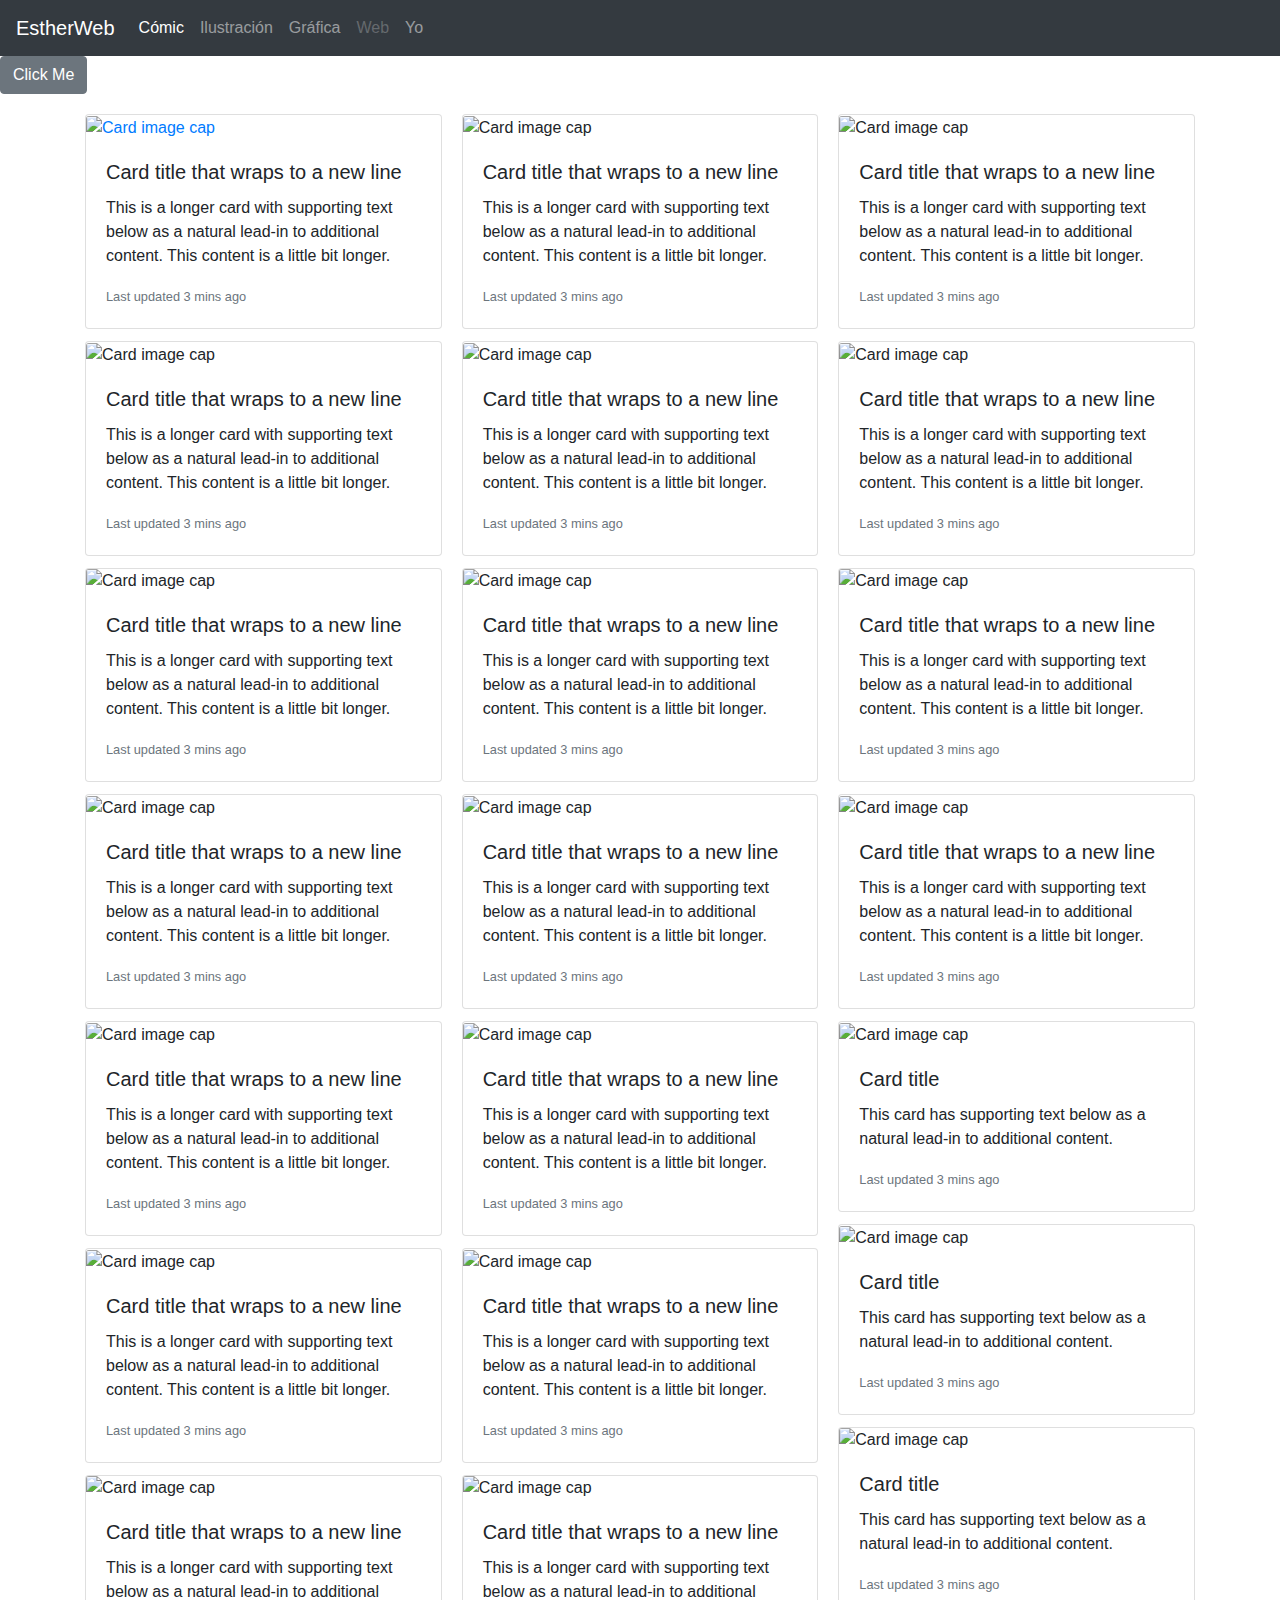
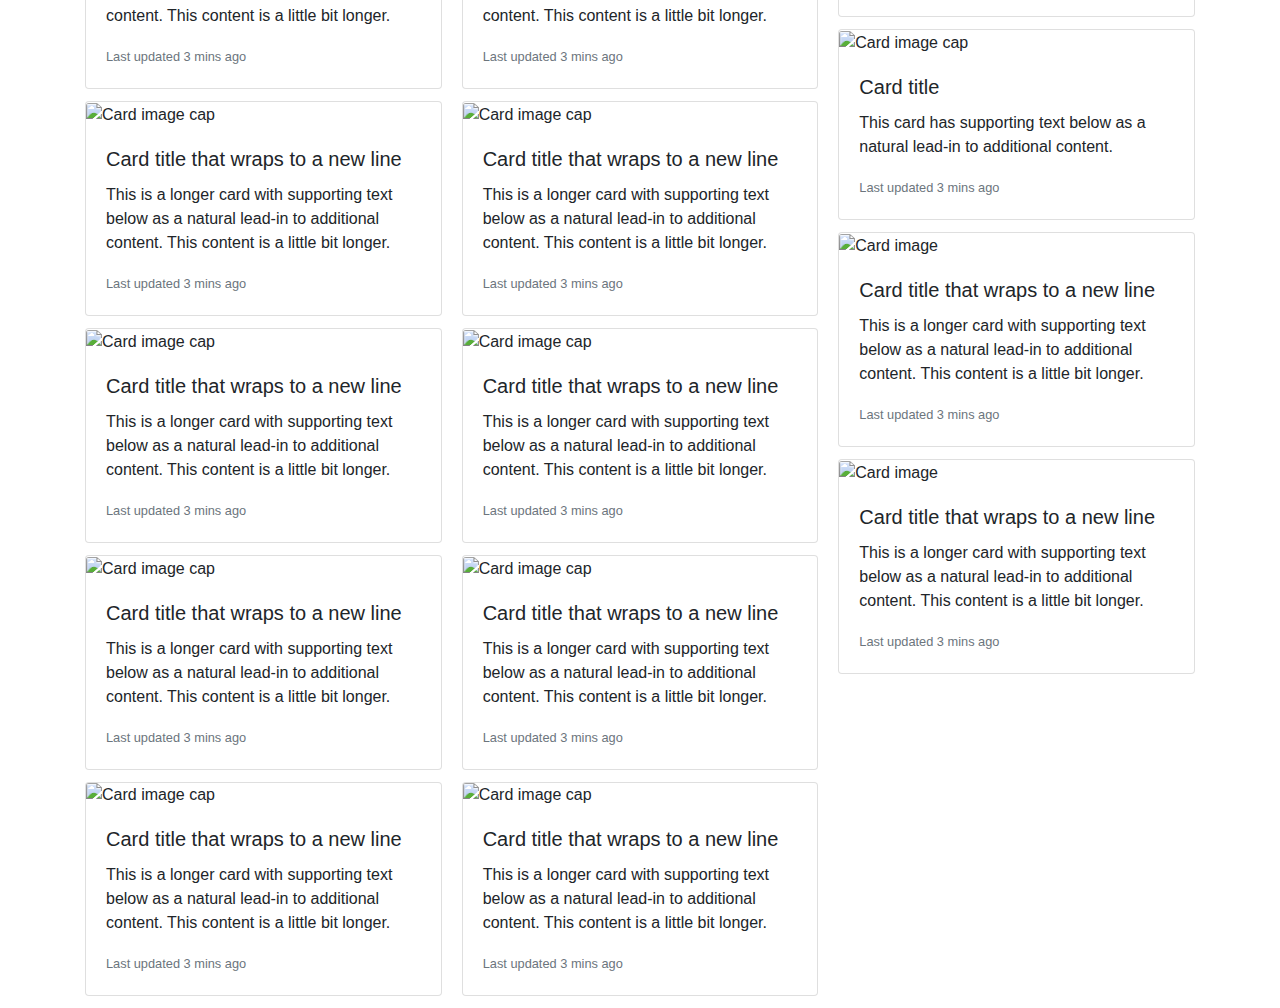
==== index.html @ e35c6060 "solved imgShow() problem" ====
<!doctype html>
<html lang="en">

<head>
    <!-- Required meta tags -->
    <meta charset="utf-8">
    <meta name="viewport" content="width=device-width, initial-scale=1, shrink-to-fit=no">

    <!-- Bootstrap CSS -->
    <link rel="stylesheet" href="https://maxcdn.bootstrapcdn.com/bootstrap/4.0.0/css/bootstrap.min.css"
        integrity="sha384-Gn5384xqQ1aoWXA+058RXPxPg6fy4IWvTNh0E263XmFcJlSAwiGgFAW/dAiS6JXm" crossorigin="anonymous">

    <!-- styles -->
    <link rel="stylesheet" href="css/style.css" media="all">

    <title>Esther Lecina</title>
</head>

<body>
    <div class="back">
        <!-- STARTS Navbar -->
        <nav class="navbar navbar-expand-lg navbar-dark bg-dark">
            <a class="navbar-brand" href="#">EstherWeb</a>
            <button class="navbar-toggler" type="button" data-toggle="collapse" data-target="#navbarNav"
                aria-controls="navbarNav" aria-expanded="false" aria-label="Toggle navigation">
                <span class="navbar-toggler-icon"></span>
            </button>
            <div class="collapse navbar-collapse" id="navbarNav">
                <ul class="navbar-nav">
                    <li class="nav-item active">
                        <a class="nav-link" href="#">Cómic<span class="sr-only">(current)</span></a>
                    </li>
                    <li class="nav-item">
                        <a class="nav-link" href="#">Ilustración</a>
                    </li>
                    <li class="nav-item">
                        <a class="nav-link" href="#">Gráfica</a>
                    </li>
                    <li class="nav-item">
                        <a class="nav-link disabled" href="#">Web</a>
                    </li>
                    <li class="nav-item">
                        <a class="nav-link" href="#">Yo</a>
                    </li>
                </ul>
            </div>
        </nav>
        <!-- ENDS Navbar-->

        <button class="btn btn-secondary" onclick="showImg()">Click Me</button>

        <div class="container supertop">
            <!-- STARTS Cards -->
            <div class="card-columns">
                <div class="card">
                    <a href="#" onclick="showImg()">
                        <img class="card-img-top" src="img/ilustracion/xfrd_Luna_07_08.jpg" alt="Card image cap">
                    </a>
                    <div class="card-body">
                        <h5 class="card-title">Card title that wraps to a new line</h5>
                        <p class="card-text">This is a longer card with supporting text below as a natural lead-in to
                            additional
                            content. This content is a little bit longer.</p>
                        <p class="card-text"><small class="text-muted">Last updated 3 mins ago</small></p>
                    </div>
                </div>
                <div class="card">
                    <img class="card-img-top" src="img/ilustracion/xfrd_Luna_07_07.jpg" alt="Card image cap">
                    <div class="card-body">
                        <h5 class="card-title">Card title that wraps to a new line</h5>
                        <p class="card-text">This is a longer card with supporting text below as a natural lead-in to
                            additional
                            content. This content is a little bit longer.</p>

                        <p class="card-text"><small class="text-muted">Last updated 3 mins ago</small></p>
                    </div>
                </div>
                <div class="card">
                    <img class="card-img-top" src="img/ilustracion/xfrd_Luna_07_02.jpg" alt="Card image cap">
                    <div class="card-body">
                        <h5 class="card-title">Card title that wraps to a new line</h5>
                        <p class="card-text">This is a longer card with supporting text below as a natural lead-in to
                            additional
                            content. This content is a little bit longer.</p>

                        <p class="card-text"><small class="text-muted">Last updated 3 mins ago</small></p>
                    </div>
                </div>
                <div class="card">
                    <img class="card-img-top" src="img/ilustracion/xfrd_Luna_06_07.jpg" alt="Card image cap">
                    <div class="card-body">
                        <h5 class="card-title">Card title that wraps to a new line</h5>
                        <p class="card-text">This is a longer card with supporting text below as a natural lead-in to
                            additional
                            content. This content is a little bit longer.</p>

                        <p class="card-text"><small class="text-muted">Last updated 3 mins ago</small></p>
                    </div>
                </div>
                <div class="card">
                    <img class="card-img-top" src="img/ilustracion/xfrd_Luna_06_01.jpg" alt="Card image cap">
                    <div class="card-body">
                        <h5 class="card-title">Card title that wraps to a new line</h5>
                        <p class="card-text">This is a longer card with supporting text below as a natural lead-in to
                            additional
                            content. This content is a little bit longer.</p>

                        <p class="card-text"><small class="text-muted">Last updated 3 mins ago</small></p>
                    </div>
                </div>
                <div class="card">
                    <img class="card-img-top" src="img/ilustracion/xfrd_Luna_02_cover.jpg" alt="Card image cap">
                    <div class="card-body">
                        <h5 class="card-title">Card title that wraps to a new line</h5>
                        <p class="card-text">This is a longer card with supporting text below as a natural lead-in to
                            additional
                            content. This content is a little bit longer.</p>

                        <p class="card-text"><small class="text-muted">Last updated 3 mins ago</small></p>
                    </div>
                </div>
                <div class="card">
                    <img class="card-img-top" src="img/ilustracion/xfrd_Luna_02_09.jpg" alt="Card image cap">
                    <div class="card-body">
                        <h5 class="card-title">Card title that wraps to a new line</h5>
                        <p class="card-text">This is a longer card with supporting text below as a natural lead-in to
                            additional
                            content. This content is a little bit longer.</p>

                        <p class="card-text"><small class="text-muted">Last updated 3 mins ago</small></p>
                    </div>
                </div>
                <div class="card">
                    <img class="card-img-top" src="img/ilustracion/xfrd_Luna_02_04.jpg" alt="Card image cap">
                    <div class="card-body">
                        <h5 class="card-title">Card title that wraps to a new line</h5>
                        <p class="card-text">This is a longer card with supporting text below as a natural lead-in to
                            additional
                            content. This content is a little bit longer.</p>

                        <p class="card-text"><small class="text-muted">Last updated 3 mins ago</small></p>
                    </div>
                </div>
                <div class="card">
                    <img class="card-img-top" src="img/ilustracion/xfrd_lang_s100.jpg" alt="Card image cap">
                    <div class="card-body">
                        <h5 class="card-title">Card title that wraps to a new line</h5>
                        <p class="card-text">This is a longer card with supporting text below as a natural lead-in to
                            additional
                            content. This content is a little bit longer.</p>

                        <p class="card-text"><small class="text-muted">Last updated 3 mins ago</small></p>
                    </div>
                </div>
                <div class="card">
                    <img class="card-img-top" src="img/ilustracion/xfrd_lang_s094.jpg" alt="Card image cap">
                    <div class="card-body">
                        <h5 class="card-title">Card title that wraps to a new line</h5>
                        <p class="card-text">This is a longer card with supporting text below as a natural lead-in to
                            additional
                            content. This content is a little bit longer.</p>

                        <p class="card-text"><small class="text-muted">Last updated 3 mins ago</small></p>
                    </div>
                </div>
                <div class="card">
                    <img class="card-img-top" src="img/ilustracion/xfrd_lang_s061.jpg" alt="Card image cap">
                    <div class="card-body">
                        <h5 class="card-title">Card title that wraps to a new line</h5>
                        <p class="card-text">This is a longer card with supporting text below as a natural lead-in to
                            additional
                            content. This content is a little bit longer.</p>

                        <p class="card-text"><small class="text-muted">Last updated 3 mins ago</small></p>
                    </div>
                </div>
                <div class="card">
                    <img class="card-img-top" src="img/ilustracion/xfrd_lang_s041.jpg" alt="Card image cap">
                    <div class="card-body">
                        <h5 class="card-title">Card title that wraps to a new line</h5>
                        <p class="card-text">This is a longer card with supporting text below as a natural lead-in to
                            additional
                            content. This content is a little bit longer.</p>

                        <p class="card-text"><small class="text-muted">Last updated 3 mins ago</small></p>
                    </div>
                </div>
                <div class="card">
                    <img class="card-img-top" src="img/ilustracion/novios_MNG.jpg" alt="Card image cap">
                    <div class="card-body">
                        <h5 class="card-title">Card title that wraps to a new line</h5>
                        <p class="card-text">This is a longer card with supporting text below as a natural lead-in to
                            additional
                            content. This content is a little bit longer.</p>

                        <p class="card-text"><small class="text-muted">Last updated 3 mins ago</small></p>
                    </div>
                </div>
                <div class="card">
                    <img class="card-img-top" src="img/ilustracion/XPromo_Saskia_1.jpg" alt="Card image cap">
                    <div class="card-body">
                        <h5 class="card-title">Card title that wraps to a new line</h5>
                        <p class="card-text">This is a longer card with supporting text below as a natural lead-in to
                            additional
                            content. This content is a little bit longer.</p>

                        <p class="card-text"><small class="text-muted">Last updated 3 mins ago</small></p>
                    </div>
                </div>
                <div class="card">
                    <img class="card-img-top" src="img/ilustracion/XPromo_saskia.jpg" alt="Card image cap">
                    <div class="card-body">
                        <h5 class="card-title">Card title that wraps to a new line</h5>
                        <p class="card-text">This is a longer card with supporting text below as a natural lead-in to
                            additional
                            content. This content is a little bit longer.</p>

                        <p class="card-text"><small class="text-muted">Last updated 3 mins ago</small></p>
                    </div>
                </div>
                <div class="card">
                    <img class="card-img-top" src="img/ilustracion/XPromo.jpg" alt="Card image cap">
                    <div class="card-body">
                        <h5 class="card-title">Card title that wraps to a new line</h5>
                        <p class="card-text">This is a longer card with supporting text below as a natural lead-in to
                            additional
                            content. This content is a little bit longer.</p>

                        <p class="card-text"><small class="text-muted">Last updated 3 mins ago</small></p>
                    </div>
                </div>
                <div class="card">
                    <img class="card-img-top" src="img/ilustracion/xfrd_OR_HJulia_10.jpg" alt="Card image cap">
                    <div class="card-body">
                        <h5 class="card-title">Card title that wraps to a new line</h5>
                        <p class="card-text">This is a longer card with supporting text below as a natural lead-in to
                            additional
                            content. This content is a little bit longer.</p>

                        <p class="card-text"><small class="text-muted">Last updated 3 mins ago</small></p>
                    </div>
                </div>
                <div class="card">
                    <img class="card-img-top" src="img/ilustracion/xfrd_OR_HJulia_05.jpg" alt="Card image cap">
                    <div class="card-body">
                        <h5 class="card-title">Card title that wraps to a new line</h5>
                        <p class="card-text">This is a longer card with supporting text below as a natural lead-in to
                            additional
                            content. This content is a little bit longer.</p>

                        <p class="card-text"><small class="text-muted">Last updated 3 mins ago</small></p>
                    </div>
                </div>
                <div class="card">
                    <img class="card-img-top" src="img/ilustracion/xfrd_OR_HJulia_03.jpg" alt="Card image cap">
                    <div class="card-body">
                        <h5 class="card-title">Card title that wraps to a new line</h5>
                        <p class="card-text">This is a longer card with supporting text below as a natural lead-in to
                            additional
                            content. This content is a little bit longer.</p>

                        <p class="card-text"><small class="text-muted">Last updated 3 mins ago</small></p>
                    </div>
                </div>
                <div class="card">
                    <img class="card-img-top" src="img/ilustracion/xfrd_OR_HAlan_02.jpg" alt="Card image cap">
                    <div class="card-body">
                        <h5 class="card-title">Card title that wraps to a new line</h5>
                        <p class="card-text">This is a longer card with supporting text below as a natural lead-in to
                            additional
                            content. This content is a little bit longer.</p>

                        <p class="card-text"><small class="text-muted">Last updated 3 mins ago</small></p>
                    </div>
                </div>
                <div class="card">
                    <img class="card-img-top" src="img/ilustracion/xfrd_OR_internet_Leila_gruta.jpg"
                        alt="Card image cap">
                    <div class="card-body">
                        <h5 class="card-title">Card title that wraps to a new line</h5>
                        <p class="card-text">This is a longer card with supporting text below as a natural lead-in to
                            additional
                            content. This content is a little bit longer.</p>

                        <p class="card-text"><small class="text-muted">Last updated 3 mins ago</small></p>
                    </div>
                </div>
                <div class="card">
                    <img class="card-img-top" src="img/ilustracion/xfrd_OR_internet_kima_barco.jpg"
                        alt="Card image cap">
                    <div class="card-body">
                        <h5 class="card-title">Card title that wraps to a new line</h5>
                        <p class="card-text">This is a longer card with supporting text below as a natural lead-in to
                            additional
                            content. This content is a little bit longer.</p>

                        <p class="card-text"><small class="text-muted">Last updated 3 mins ago</small></p>
                    </div>
                </div>
                <div class="card">
                    <img class="card-img-top" src="img/ilustracion/xfrd_OR_internet_DarkLeila_ruinas.jpg"
                        alt="Card image cap">
                    <div class="card-body">
                        <h5 class="card-title">Card title that wraps to a new line</h5>
                        <p class="card-text">This is a longer card with supporting text below as a natural lead-in to
                            additional
                            content. This content is a little bit longer.</p>

                        <p class="card-text"><small class="text-muted">Last updated 3 mins ago</small></p>
                    </div>
                </div>
                <div class="card">
                    <img class="card-img-top" src="img/ilustracion/xfrd_OR_internet_dark_promontorio.jpg"
                        alt="Card image cap">
                    <div class="card-body">
                        <h5 class="card-title">Card title that wraps to a new line</h5>
                        <p class="card-text">This is a longer card with supporting text below as a natural lead-in to
                            additional
                            content. This content is a little bit longer.</p>

                        <p class="card-text"><small class="text-muted">Last updated 3 mins ago</small></p>
                    </div>
                </div>
                <div class="card">
                    <img class="card-img-top" src="img/ilustracion/xfrd_OR_internet_Dark_emboscada.jpg"
                        alt="Card image cap">
                    <div class="card-body">
                        <h5 class="card-title">Card title that wraps to a new line</h5>
                        <p class="card-text">This is a longer card with supporting text below as a natural lead-in to
                            additional
                            content. This content is a little bit longer.</p>

                        <p class="card-text"><small class="text-muted">Last updated 3 mins ago</small></p>
                    </div>
                </div>
                <div class="card">
                    <img class="card-img-top" src="img/ilustracion/indio.jpg" alt="Card image cap">
                    <div class="card-body">
                        <h5 class="card-title">Card title that wraps to a new line</h5>
                        <p class="card-text">This is a longer card with supporting text below as a natural lead-in to
                            additional
                            content. This content is a little bit longer.</p>

                        <p class="card-text"><small class="text-muted">Last updated 3 mins ago</small></p>
                    </div>
                </div>
                <div class="card">
                    <img class="card-img-top" src="img/ilustracion/msn_Los_Otros_niebla.jpg" alt="Card image cap">
                    <div class="card-body">
                        <h5 class="card-title">Card title</h5>
                        <p class="card-text">This card has supporting text below as a natural lead-in to additional
                            content.
                        </p>
                        <p class="card-text"><small class="text-muted">Last updated 3 mins ago</small></p>
                    </div>
                </div>
                <div class="card">
                    <img class="card-img-top" src="img/ilustracion/msn_pinocho_mosquetero.jpg" alt="Card image cap">
                    <div class="card-body">
                        <h5 class="card-title">Card title</h5>
                        <p class="card-text">This card has supporting text below as a natural lead-in to additional
                            content.
                        </p>
                        <p class="card-text"><small class="text-muted">Last updated 3 mins ago</small></p>
                    </div>
                </div>
                <div class="card">
                    <img class="card-img-top" src="img/ilustracion/msn_pinocho_oliver_twist.jpg" alt="Card image cap">
                    <div class="card-body">
                        <h5 class="card-title">Card title</h5>
                        <p class="card-text">This card has supporting text below as a natural lead-in to additional
                            content.
                        </p>
                        <p class="card-text"><small class="text-muted">Last updated 3 mins ago</small></p>
                    </div>
                </div>
                <div class="card">
                    <img class="card-img-top" src="img/ilustracion/msn_pinocho_robespierre.jpg" alt="Card image cap">
                    <div class="card-body">
                        <h5 class="card-title">Card title</h5>
                        <p class="card-text">This card has supporting text below as a natural lead-in to additional
                            content.
                        </p>
                        <p class="card-text"><small class="text-muted">Last updated 3 mins ago</small></p>
                    </div>
                </div>
                <div class="card">
                    <img class="card-img" src="img/ilustracion/bcnv_borneo_1456122.jpg" alt="Card image">
                    <div class="card-body">
                        <h5 class="card-title">Card title that wraps to a new line</h5>
                        <p class="card-text">This is a longer card with supporting text below as a natural lead-in to
                            additional
                            content. This content is a little bit longer.</p>

                        <p class="card-text"><small class="text-muted">Last updated 3 mins ago</small></p>
                    </div>
                </div>
                <div class="card">
                    <img class="card-img" src="img/ilustracion/bcnv_granota_1456141.jpg" alt="Card image">
                    <div class="card-body">
                        <h5 class="card-title">Card title that wraps to a new line</h5>
                        <p class="card-text">This is a longer card with supporting text below as a natural lead-in to
                            additional
                            content. This content is a little bit longer.</p>

                        <p class="card-text"><small class="text-muted">Last updated 3 mins ago</small></p>
                    </div>
                </div>
            </div>
            <!-- ENDS Cards-->
        </div>
    </div>
    <!-- MODALES -->
    <!--
    <div id="modal1" class="fondo_modal align-items-center vh-100" onclick="showImg()">
        <span class="close cursor" onclick="showImg()">&times;</span>
        <img class="img-fluid mx-auto d-block img-modal" src="img/ilustracion/xfrd_Luna_07_08.jpg">
    </div>
    -->
    <div id="modal1">
        <div class="fondo_modal d-flex justify-content-center align-items-center" onclick="showImg()">
            <img class="img-fluid" src="img/ilustracion/xfrd_Luna_07_08.jpg">
        </div>
    </div>
    <!-- ENDS MODALES-->

    <!-- Optional JavaScript -->
    <script src="js/js.js"></script>

    <!-- jQuery first, then Popper.js, then Bootstrap JS -->
    <script src="https://code.jquery.com/jquery-3.2.1.slim.min.js"
        integrity="sha384-KJ3o2DKtIkvYIK3UENzmM7KCkRr/rE9/Qpg6aAZGJwFDMVNA/GpGFF93hXpG5KkN"
        crossorigin="anonymous"></script>
    <script src="https://cdnjs.cloudflare.com/ajax/libs/popper.js/1.12.9/umd/popper.min.js"
        integrity="sha384-ApNbgh9B+Y1QKtv3Rn7W3mgPxhU9K/ScQsAP7hUibX39j7fakFPskvXusvfa0b4Q"
        crossorigin="anonymous"></script>
    <script src="https://maxcdn.bootstrapcdn.com/bootstrap/4.0.0/js/bootstrap.min.js"
        integrity="sha384-JZR6Spejh4U02d8jOt6vLEHfe/JQGiRRSQQxSfFWpi1MquVdAyjUar5+76PVCmYl"
        crossorigin="anonymous"></script>
</body>

</html>
---- css/style.css ----
/* make sure it is at least as tall as the viewport */
/*html{
    min-height:100%;
    position:relative;
}*/

/* force the BODY element to match the height of the HTML element */
/*body{
    height:100%; 
}*/

.back {/*fondo de cada página por tema*/
	background-image: url(img/comicf.jpg);
	background-position: -30px -22px;			
	background-repeat: repeat;
	background-color: white;
	background-attachment: fixed;
	}

.supertop {/*padding para alejarse de debajo de la navbar*/
	padding-top: 20px !important;
	}

#modal1{
	display: none;
}

.fondo_modal{
	background-color: rgba(0, 0, 0, 0.5);
	z-index: 100;
	position: absolute;
	width: 100%;
	height: 100%;
	top: 0;
	left: 0;
	}

.img-modal{
	/*position: relative;*/
}

.no_scroll{
	overflow:hidden;
	}
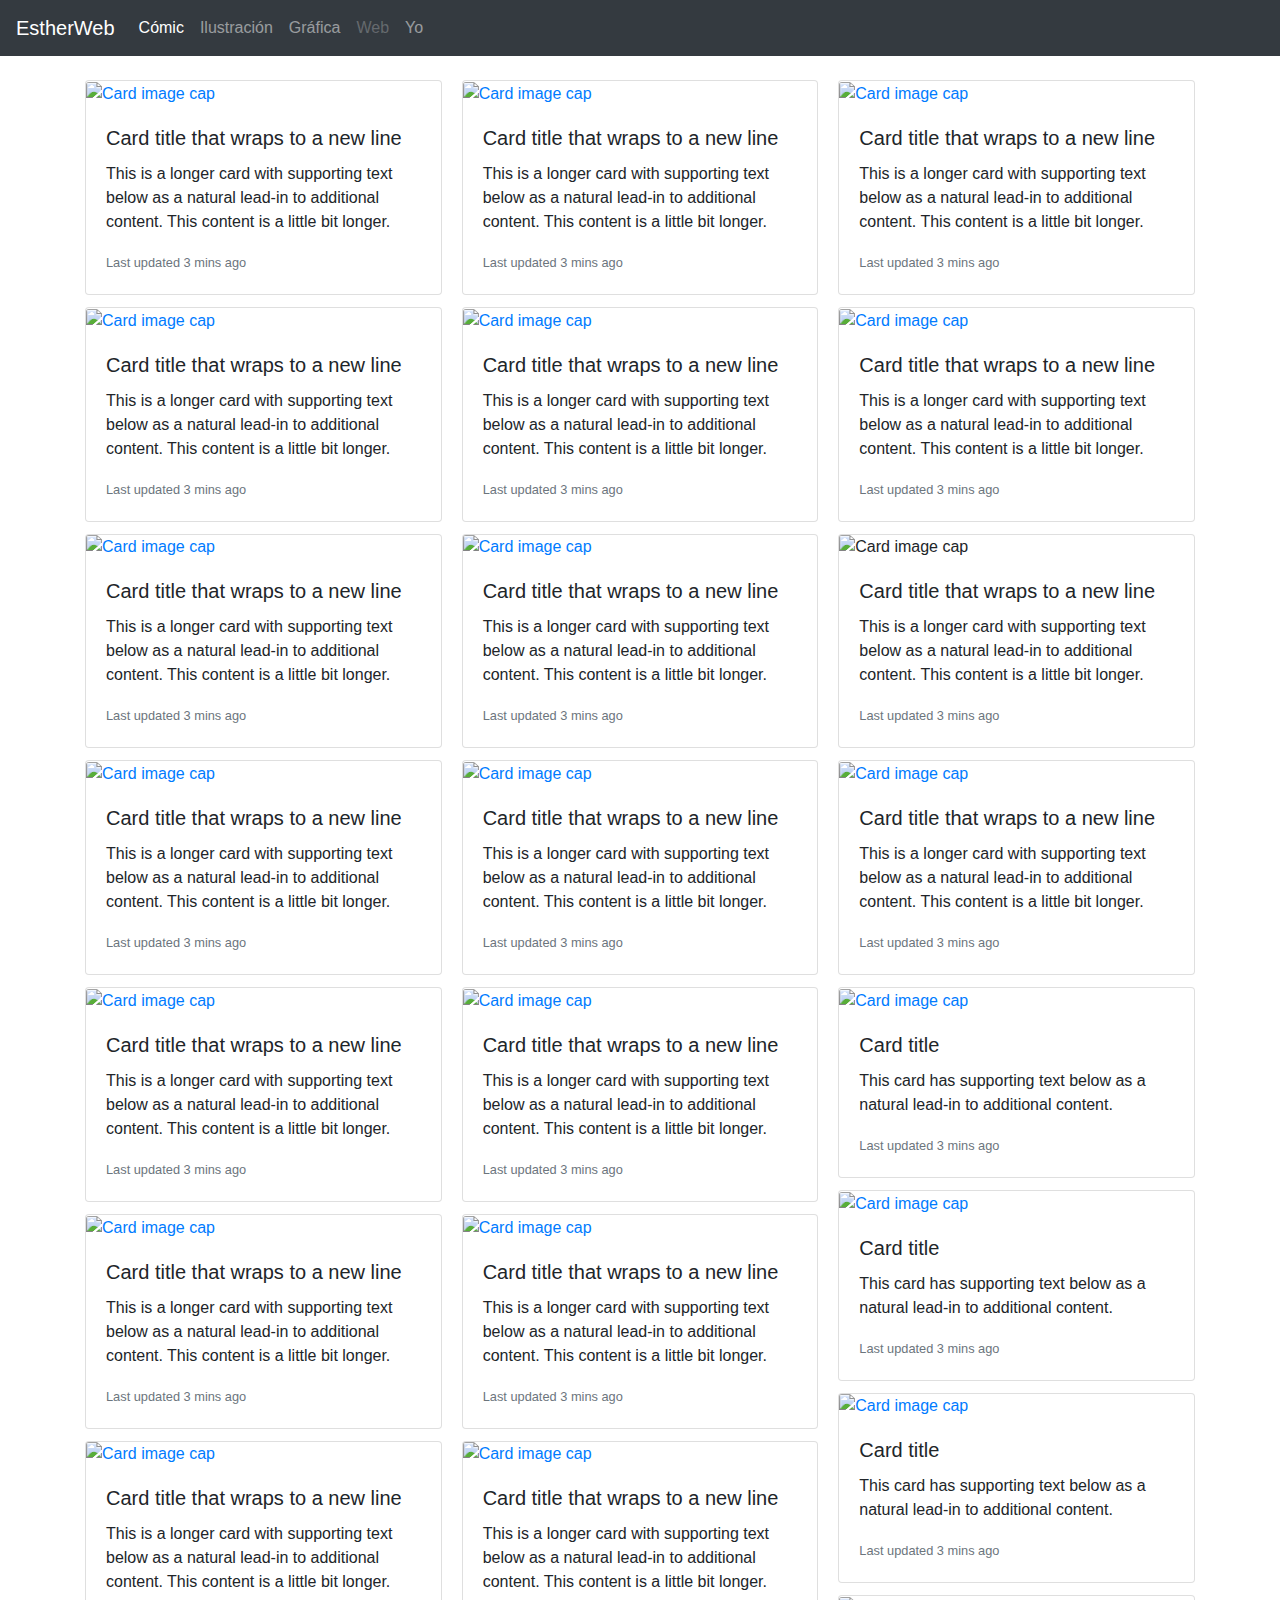
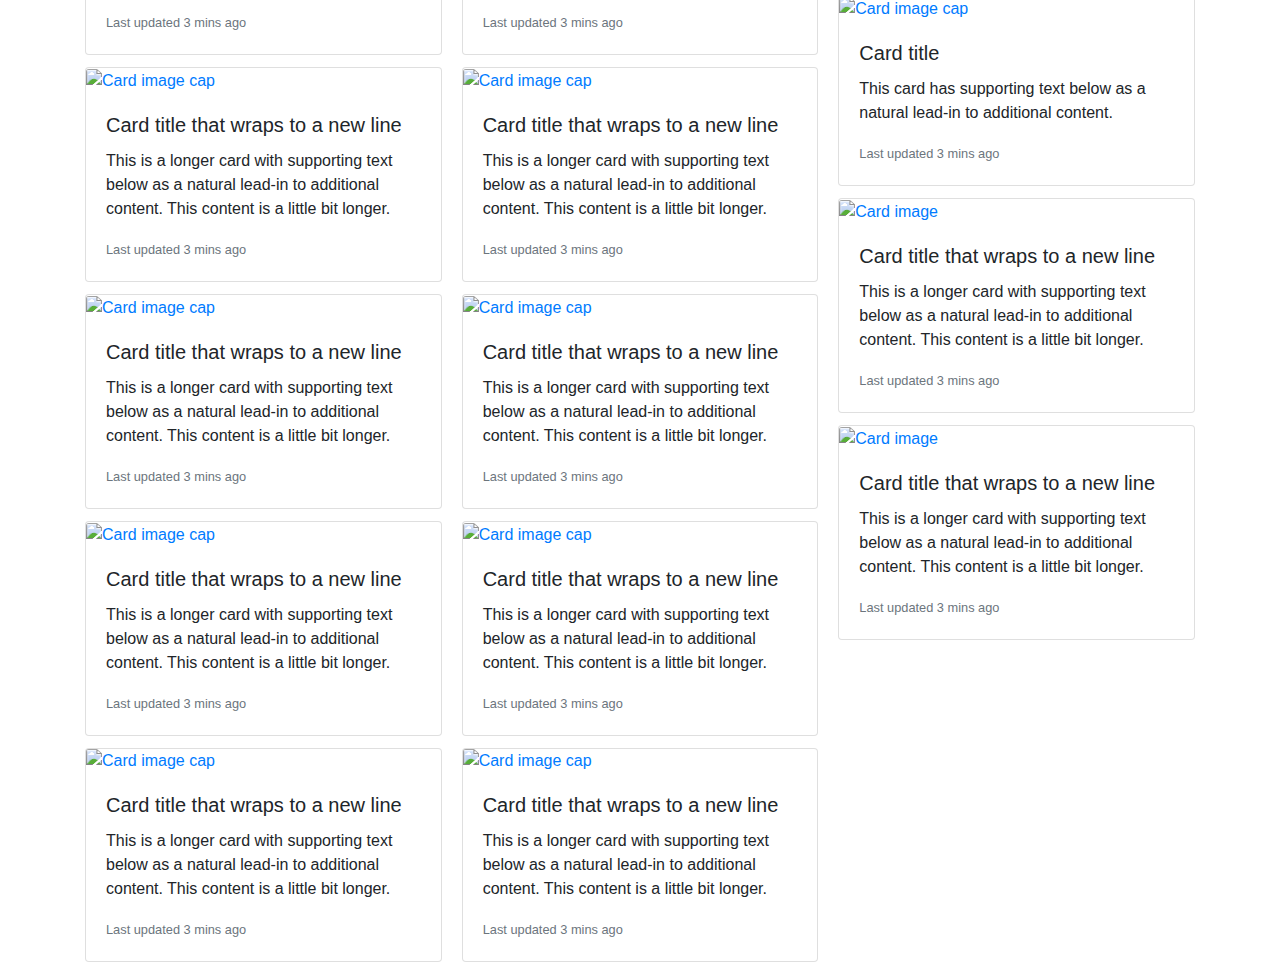
==== commit b76f6be0: "added all the images on index.htm, all static D:" ====
--- a/index.html
+++ b/index.html
@@ -19,7 +19,7 @@
 <body>
     <div class="back">
         <!-- STARTS Navbar -->
-        <nav class="navbar navbar-expand-lg navbar-dark bg-dark">
+        <nav class="navbar fixed-top navbar-expand-lg navbar-dark bg-dark">
             <a class="navbar-brand" href="#">EstherWeb</a>
             <button class="navbar-toggler" type="button" data-toggle="collapse" data-target="#navbarNav"
                 aria-controls="navbarNav" aria-expanded="false" aria-label="Toggle navigation">
@@ -46,14 +46,12 @@
             </div>
         </nav>
         <!-- ENDS Navbar-->
-
-        <button class="btn btn-secondary" onclick="showImg()">Click Me</button>
-
+        <!--<div id="y">0</div>-->
         <div class="container supertop">
             <!-- STARTS Cards -->
             <div class="card-columns">
                 <div class="card">
-                    <a href="#" onclick="showImg()">
+                    <a href="#" onclick="event.preventDefault(); showImg('xfrd_Luna_07_08')">
                         <img class="card-img-top" src="img/ilustracion/xfrd_Luna_07_08.jpg" alt="Card image cap">
                     </a>
                     <div class="card-body">
@@ -65,253 +63,299 @@
                     </div>
                 </div>
                 <div class="card">
-                    <img class="card-img-top" src="img/ilustracion/xfrd_Luna_07_07.jpg" alt="Card image cap">
-                    <div class="card-body">
-                        <h5 class="card-title">Card title that wraps to a new line</h5>
-                        <p class="card-text">This is a longer card with supporting text below as a natural lead-in to
-                            additional
-                            content. This content is a little bit longer.</p>
-
-                        <p class="card-text"><small class="text-muted">Last updated 3 mins ago</small></p>
-                    </div>
-                </div>
-                <div class="card">
-                    <img class="card-img-top" src="img/ilustracion/xfrd_Luna_07_02.jpg" alt="Card image cap">
-                    <div class="card-body">
-                        <h5 class="card-title">Card title that wraps to a new line</h5>
-                        <p class="card-text">This is a longer card with supporting text below as a natural lead-in to
-                            additional
-                            content. This content is a little bit longer.</p>
-
-                        <p class="card-text"><small class="text-muted">Last updated 3 mins ago</small></p>
-                    </div>
-                </div>
-                <div class="card">
-                    <img class="card-img-top" src="img/ilustracion/xfrd_Luna_06_07.jpg" alt="Card image cap">
-                    <div class="card-body">
-                        <h5 class="card-title">Card title that wraps to a new line</h5>
-                        <p class="card-text">This is a longer card with supporting text below as a natural lead-in to
-                            additional
-                            content. This content is a little bit longer.</p>
-
-                        <p class="card-text"><small class="text-muted">Last updated 3 mins ago</small></p>
-                    </div>
-                </div>
-                <div class="card">
-                    <img class="card-img-top" src="img/ilustracion/xfrd_Luna_06_01.jpg" alt="Card image cap">
-                    <div class="card-body">
-                        <h5 class="card-title">Card title that wraps to a new line</h5>
-                        <p class="card-text">This is a longer card with supporting text below as a natural lead-in to
-                            additional
-                            content. This content is a little bit longer.</p>
-
-                        <p class="card-text"><small class="text-muted">Last updated 3 mins ago</small></p>
-                    </div>
-                </div>
-                <div class="card">
-                    <img class="card-img-top" src="img/ilustracion/xfrd_Luna_02_cover.jpg" alt="Card image cap">
-                    <div class="card-body">
-                        <h5 class="card-title">Card title that wraps to a new line</h5>
-                        <p class="card-text">This is a longer card with supporting text below as a natural lead-in to
-                            additional
-                            content. This content is a little bit longer.</p>
-
-                        <p class="card-text"><small class="text-muted">Last updated 3 mins ago</small></p>
-                    </div>
-                </div>
-                <div class="card">
-                    <img class="card-img-top" src="img/ilustracion/xfrd_Luna_02_09.jpg" alt="Card image cap">
-                    <div class="card-body">
-                        <h5 class="card-title">Card title that wraps to a new line</h5>
-                        <p class="card-text">This is a longer card with supporting text below as a natural lead-in to
-                            additional
-                            content. This content is a little bit longer.</p>
-
-                        <p class="card-text"><small class="text-muted">Last updated 3 mins ago</small></p>
-                    </div>
-                </div>
-                <div class="card">
-                    <img class="card-img-top" src="img/ilustracion/xfrd_Luna_02_04.jpg" alt="Card image cap">
-                    <div class="card-body">
-                        <h5 class="card-title">Card title that wraps to a new line</h5>
-                        <p class="card-text">This is a longer card with supporting text below as a natural lead-in to
-                            additional
-                            content. This content is a little bit longer.</p>
-
-                        <p class="card-text"><small class="text-muted">Last updated 3 mins ago</small></p>
-                    </div>
-                </div>
-                <div class="card">
-                    <img class="card-img-top" src="img/ilustracion/xfrd_lang_s100.jpg" alt="Card image cap">
-                    <div class="card-body">
-                        <h5 class="card-title">Card title that wraps to a new line</h5>
-                        <p class="card-text">This is a longer card with supporting text below as a natural lead-in to
-                            additional
-                            content. This content is a little bit longer.</p>
-
-                        <p class="card-text"><small class="text-muted">Last updated 3 mins ago</small></p>
-                    </div>
-                </div>
-                <div class="card">
-                    <img class="card-img-top" src="img/ilustracion/xfrd_lang_s094.jpg" alt="Card image cap">
-                    <div class="card-body">
-                        <h5 class="card-title">Card title that wraps to a new line</h5>
-                        <p class="card-text">This is a longer card with supporting text below as a natural lead-in to
-                            additional
-                            content. This content is a little bit longer.</p>
-
-                        <p class="card-text"><small class="text-muted">Last updated 3 mins ago</small></p>
-                    </div>
-                </div>
-                <div class="card">
-                    <img class="card-img-top" src="img/ilustracion/xfrd_lang_s061.jpg" alt="Card image cap">
-                    <div class="card-body">
-                        <h5 class="card-title">Card title that wraps to a new line</h5>
-                        <p class="card-text">This is a longer card with supporting text below as a natural lead-in to
-                            additional
-                            content. This content is a little bit longer.</p>
-
-                        <p class="card-text"><small class="text-muted">Last updated 3 mins ago</small></p>
-                    </div>
-                </div>
-                <div class="card">
-                    <img class="card-img-top" src="img/ilustracion/xfrd_lang_s041.jpg" alt="Card image cap">
-                    <div class="card-body">
-                        <h5 class="card-title">Card title that wraps to a new line</h5>
-                        <p class="card-text">This is a longer card with supporting text below as a natural lead-in to
-                            additional
-                            content. This content is a little bit longer.</p>
-
-                        <p class="card-text"><small class="text-muted">Last updated 3 mins ago</small></p>
-                    </div>
-                </div>
-                <div class="card">
-                    <img class="card-img-top" src="img/ilustracion/novios_MNG.jpg" alt="Card image cap">
-                    <div class="card-body">
-                        <h5 class="card-title">Card title that wraps to a new line</h5>
-                        <p class="card-text">This is a longer card with supporting text below as a natural lead-in to
-                            additional
-                            content. This content is a little bit longer.</p>
-
-                        <p class="card-text"><small class="text-muted">Last updated 3 mins ago</small></p>
-                    </div>
-                </div>
-                <div class="card">
-                    <img class="card-img-top" src="img/ilustracion/XPromo_Saskia_1.jpg" alt="Card image cap">
-                    <div class="card-body">
-                        <h5 class="card-title">Card title that wraps to a new line</h5>
-                        <p class="card-text">This is a longer card with supporting text below as a natural lead-in to
-                            additional
-                            content. This content is a little bit longer.</p>
-
-                        <p class="card-text"><small class="text-muted">Last updated 3 mins ago</small></p>
-                    </div>
-                </div>
-                <div class="card">
-                    <img class="card-img-top" src="img/ilustracion/XPromo_saskia.jpg" alt="Card image cap">
-                    <div class="card-body">
-                        <h5 class="card-title">Card title that wraps to a new line</h5>
-                        <p class="card-text">This is a longer card with supporting text below as a natural lead-in to
-                            additional
-                            content. This content is a little bit longer.</p>
-
-                        <p class="card-text"><small class="text-muted">Last updated 3 mins ago</small></p>
-                    </div>
-                </div>
-                <div class="card">
-                    <img class="card-img-top" src="img/ilustracion/XPromo.jpg" alt="Card image cap">
-                    <div class="card-body">
-                        <h5 class="card-title">Card title that wraps to a new line</h5>
-                        <p class="card-text">This is a longer card with supporting text below as a natural lead-in to
-                            additional
-                            content. This content is a little bit longer.</p>
-
-                        <p class="card-text"><small class="text-muted">Last updated 3 mins ago</small></p>
-                    </div>
-                </div>
-                <div class="card">
-                    <img class="card-img-top" src="img/ilustracion/xfrd_OR_HJulia_10.jpg" alt="Card image cap">
-                    <div class="card-body">
-                        <h5 class="card-title">Card title that wraps to a new line</h5>
-                        <p class="card-text">This is a longer card with supporting text below as a natural lead-in to
-                            additional
-                            content. This content is a little bit longer.</p>
-
-                        <p class="card-text"><small class="text-muted">Last updated 3 mins ago</small></p>
-                    </div>
-                </div>
-                <div class="card">
-                    <img class="card-img-top" src="img/ilustracion/xfrd_OR_HJulia_05.jpg" alt="Card image cap">
-                    <div class="card-body">
-                        <h5 class="card-title">Card title that wraps to a new line</h5>
-                        <p class="card-text">This is a longer card with supporting text below as a natural lead-in to
-                            additional
-                            content. This content is a little bit longer.</p>
-
-                        <p class="card-text"><small class="text-muted">Last updated 3 mins ago</small></p>
-                    </div>
-                </div>
-                <div class="card">
-                    <img class="card-img-top" src="img/ilustracion/xfrd_OR_HJulia_03.jpg" alt="Card image cap">
-                    <div class="card-body">
-                        <h5 class="card-title">Card title that wraps to a new line</h5>
-                        <p class="card-text">This is a longer card with supporting text below as a natural lead-in to
-                            additional
-                            content. This content is a little bit longer.</p>
-
-                        <p class="card-text"><small class="text-muted">Last updated 3 mins ago</small></p>
-                    </div>
-                </div>
-                <div class="card">
-                    <img class="card-img-top" src="img/ilustracion/xfrd_OR_HAlan_02.jpg" alt="Card image cap">
-                    <div class="card-body">
-                        <h5 class="card-title">Card title that wraps to a new line</h5>
-                        <p class="card-text">This is a longer card with supporting text below as a natural lead-in to
-                            additional
-                            content. This content is a little bit longer.</p>
-
-                        <p class="card-text"><small class="text-muted">Last updated 3 mins ago</small></p>
-                    </div>
-                </div>
-                <div class="card">
-                    <img class="card-img-top" src="img/ilustracion/xfrd_OR_internet_Leila_gruta.jpg"
-                        alt="Card image cap">
-                    <div class="card-body">
-                        <h5 class="card-title">Card title that wraps to a new line</h5>
-                        <p class="card-text">This is a longer card with supporting text below as a natural lead-in to
-                            additional
-                            content. This content is a little bit longer.</p>
-
-                        <p class="card-text"><small class="text-muted">Last updated 3 mins ago</small></p>
-                    </div>
-                </div>
-                <div class="card">
-                    <img class="card-img-top" src="img/ilustracion/xfrd_OR_internet_kima_barco.jpg"
-                        alt="Card image cap">
-                    <div class="card-body">
-                        <h5 class="card-title">Card title that wraps to a new line</h5>
-                        <p class="card-text">This is a longer card with supporting text below as a natural lead-in to
-                            additional
-                            content. This content is a little bit longer.</p>
-
-                        <p class="card-text"><small class="text-muted">Last updated 3 mins ago</small></p>
-                    </div>
-                </div>
-                <div class="card">
-                    <img class="card-img-top" src="img/ilustracion/xfrd_OR_internet_DarkLeila_ruinas.jpg"
-                        alt="Card image cap">
-                    <div class="card-body">
-                        <h5 class="card-title">Card title that wraps to a new line</h5>
-                        <p class="card-text">This is a longer card with supporting text below as a natural lead-in to
-                            additional
-                            content. This content is a little bit longer.</p>
-
-                        <p class="card-text"><small class="text-muted">Last updated 3 mins ago</small></p>
-                    </div>
-                </div>
-                <div class="card">
-                    <img class="card-img-top" src="img/ilustracion/xfrd_OR_internet_dark_promontorio.jpg"
-                        alt="Card image cap">
+                    <a href="#" onclick="event.preventDefault(); showImg('xfrd_Luna_07_07')">
+                        <img class="card-img-top" src="img/ilustracion/xfrd_Luna_07_07.jpg" alt="Card image cap">
+                    </a>
+                    <div class="card-body">
+                        <h5 class="card-title">Card title that wraps to a new line</h5>
+                        <p class="card-text">This is a longer card with supporting text below as a natural lead-in to
+                            additional
+                            content. This content is a little bit longer.</p>
+
+                        <p class="card-text"><small class="text-muted">Last updated 3 mins ago</small></p>
+                    </div>
+                </div>
+                <div class="card">
+                    <a href="#" onclick="event.preventDefault(); showImg('xfrd_Luna_07_02')">
+                        <img class="card-img-top" src="img/ilustracion/xfrd_Luna_07_02.jpg" alt="Card image cap">
+                    </a>
+                    <div class="card-body">
+                        <h5 class="card-title">Card title that wraps to a new line</h5>
+                        <p class="card-text">This is a longer card with supporting text below as a natural lead-in to
+                            additional
+                            content. This content is a little bit longer.</p>
+
+                        <p class="card-text"><small class="text-muted">Last updated 3 mins ago</small></p>
+                    </div>
+                </div>
+                <div class="card">
+                    <a href="#" onclick="event.preventDefault(); showImg('xfrd_Luna_06_07')">
+                        <img class="card-img-top" src="img/ilustracion/xfrd_Luna_06_07.jpg" alt="Card image cap">
+                    </a>
+                    <div class="card-body">
+                        <h5 class="card-title">Card title that wraps to a new line</h5>
+                        <p class="card-text">This is a longer card with supporting text below as a natural lead-in to
+                            additional
+                            content. This content is a little bit longer.</p>
+
+                        <p class="card-text"><small class="text-muted">Last updated 3 mins ago</small></p>
+                    </div>
+                </div>
+                <div class="card">
+                    <a href="#" onclick="event.preventDefault(); showImg('xfrd_Luna_06_01')">
+                        <img class="card-img-top" src="img/ilustracion/xfrd_Luna_06_01.jpg" alt="Card image cap">
+                    </a>
+                    <div class="card-body">
+                        <h5 class="card-title">Card title that wraps to a new line</h5>
+                        <p class="card-text">This is a longer card with supporting text below as a natural lead-in to
+                            additional
+                            content. This content is a little bit longer.</p>
+
+                        <p class="card-text"><small class="text-muted">Last updated 3 mins ago</small></p>
+                    </div>
+                </div>
+                <div class="card">
+                    <a href="#" onclick="event.preventDefault(); showImg('xfrd_Luna_02_cover')">
+                        <img class="card-img-top" src="img/ilustracion/xfrd_Luna_02_cover.jpg" alt="Card image cap">
+                    </a>
+                    <div class="card-body">
+                        <h5 class="card-title">Card title that wraps to a new line</h5>
+                        <p class="card-text">This is a longer card with supporting text below as a natural lead-in to
+                            additional
+                            content. This content is a little bit longer.</p>
+
+                        <p class="card-text"><small class="text-muted">Last updated 3 mins ago</small></p>
+                    </div>
+                </div>
+                <div class="card">
+                    <a href="#" onclick="event.preventDefault(); showImg('xfrd_Luna_02_09')">
+                        <img class="card-img-top" src="img/ilustracion/xfrd_Luna_02_09.jpg" alt="Card image cap">
+                    </a>
+                    <div class="card-body">
+                        <h5 class="card-title">Card title that wraps to a new line</h5>
+                        <p class="card-text">This is a longer card with supporting text below as a natural lead-in to
+                            additional
+                            content. This content is a little bit longer.</p>
+
+                        <p class="card-text"><small class="text-muted">Last updated 3 mins ago</small></p>
+                    </div>
+                </div>
+                <div class="card">
+                    <a href="#" onclick="event.preventDefault(); showImg('xfrd_Luna_02_04')">
+                        <img class="card-img-top" src="img/ilustracion/xfrd_Luna_02_04.jpg" alt="Card image cap">
+                    </a>
+                    <div class="card-body">
+                        <h5 class="card-title">Card title that wraps to a new line</h5>
+                        <p class="card-text">This is a longer card with supporting text below as a natural lead-in to
+                            additional
+                            content. This content is a little bit longer.</p>
+
+                        <p class="card-text"><small class="text-muted">Last updated 3 mins ago</small></p>
+                    </div>
+                </div>
+                <div class="card">
+                    <a href="#" onclick="event.preventDefault(); showImg('xfrd_lang_s100')">
+                        <img class="card-img-top" src="img/ilustracion/xfrd_lang_s100.jpg" alt="Card image cap">
+                    </a>
+                    <div class="card-body">
+                        <h5 class="card-title">Card title that wraps to a new line</h5>
+                        <p class="card-text">This is a longer card with supporting text below as a natural lead-in to
+                            additional
+                            content. This content is a little bit longer.</p>
+
+                        <p class="card-text"><small class="text-muted">Last updated 3 mins ago</small></p>
+                    </div>
+                </div>
+                <div class="card">
+                    <a href="#" onclick="event.preventDefault(); showImg('xfrd_lang_s094')">
+                        <img class="card-img-top" src="img/ilustracion/xfrd_lang_s094.jpg" alt="Card image cap">
+                    </a>
+                    <div class="card-body">
+                        <h5 class="card-title">Card title that wraps to a new line</h5>
+                        <p class="card-text">This is a longer card with supporting text below as a natural lead-in to
+                            additional
+                            content. This content is a little bit longer.</p>
+
+                        <p class="card-text"><small class="text-muted">Last updated 3 mins ago</small></p>
+                    </div>
+                </div>
+                <div class="card">
+                    <a href="#" onclick="event.preventDefault(); showImg('xfrd_lang_s061')">
+                        <img class="card-img-top" src="img/ilustracion/xfrd_lang_s061.jpg" alt="Card image cap">
+                    </a>
+                    <div class="card-body">
+                        <h5 class="card-title">Card title that wraps to a new line</h5>
+                        <p class="card-text">This is a longer card with supporting text below as a natural lead-in to
+                            additional
+                            content. This content is a little bit longer.</p>
+
+                        <p class="card-text"><small class="text-muted">Last updated 3 mins ago</small></p>
+                    </div>
+                </div>
+                <div class="card">
+                    <a href="#" onclick="event.preventDefault(); showImg('xfrd_lang_s041')">
+                        <img class="card-img-top" src="img/ilustracion/xfrd_lang_s041.jpg" alt="Card image cap">
+                    </a>
+                    <div class="card-body">
+                        <h5 class="card-title">Card title that wraps to a new line</h5>
+                        <p class="card-text">This is a longer card with supporting text below as a natural lead-in to
+                            additional
+                            content. This content is a little bit longer.</p>
+
+                        <p class="card-text"><small class="text-muted">Last updated 3 mins ago</small></p>
+                    </div>
+                </div>
+                <div class="card">
+                    <a href="#" onclick="event.preventDefault(); showImg('novios_MNG')">
+                        <img class="card-img-top" src="img/ilustracion/novios_MNG.jpg" alt="Card image cap">
+                    </a>
+                    <div class="card-body">
+                        <h5 class="card-title">Card title that wraps to a new line</h5>
+                        <p class="card-text">This is a longer card with supporting text below as a natural lead-in to
+                            additional
+                            content. This content is a little bit longer.</p>
+
+                        <p class="card-text"><small class="text-muted">Last updated 3 mins ago</small></p>
+                    </div>
+                </div>
+                <div class="card">
+                    <a href="#" onclick="event.preventDefault(); showImg('XPromo_Saskia_1')">
+                        <img class="card-img-top" src="img/ilustracion/XPromo_Saskia_1.jpg" alt="Card image cap">
+                    </a>
+                    <div class="card-body">
+                        <h5 class="card-title">Card title that wraps to a new line</h5>
+                        <p class="card-text">This is a longer card with supporting text below as a natural lead-in to
+                            additional
+                            content. This content is a little bit longer.</p>
+
+                        <p class="card-text"><small class="text-muted">Last updated 3 mins ago</small></p>
+                    </div>
+                </div>
+                <div class="card">
+                    <a href="#" onclick="event.preventDefault(); showImg('XPromo_saskia')">
+                        <img class="card-img-top" src="img/ilustracion/XPromo_saskia.jpg" alt="Card image cap">
+                    </a>
+                    <div class="card-body">
+                        <h5 class="card-title">Card title that wraps to a new line</h5>
+                        <p class="card-text">This is a longer card with supporting text below as a natural lead-in to
+                            additional
+                            content. This content is a little bit longer.</p>
+
+                        <p class="card-text"><small class="text-muted">Last updated 3 mins ago</small></p>
+                    </div>
+                </div>
+                <div class="card">
+                    <a href="#" onclick="event.preventDefault(); showImg('XPromo')">
+                        <img class="card-img-top" src="img/ilustracion/XPromo.jpg" alt="Card image cap">
+                    </a>
+                    <div class="card-body">
+                        <h5 class="card-title">Card title that wraps to a new line</h5>
+                        <p class="card-text">This is a longer card with supporting text below as a natural lead-in to
+                            additional
+                            content. This content is a little bit longer.</p>
+
+                        <p class="card-text"><small class="text-muted">Last updated 3 mins ago</small></p>
+                    </div>
+                </div>
+                <div class="card">
+                    <a href="#" onclick="event.preventDefault(); showImg('xfrd_OR_HJulia_10')">
+                        <img class="card-img-top" src="img/ilustracion/xfrd_OR_HJulia_10.jpg" alt="Card image cap">
+                    </a>
+                    <div class="card-body">
+                        <h5 class="card-title">Card title that wraps to a new line</h5>
+                        <p class="card-text">This is a longer card with supporting text below as a natural lead-in to
+                            additional
+                            content. This content is a little bit longer.</p>
+
+                        <p class="card-text"><small class="text-muted">Last updated 3 mins ago</small></p>
+                    </div>
+                </div>
+                <div class="card">
+                    <a href="#" onclick="event.preventDefault(); showImg('xfrd_OR_HJulia_05')">
+                        <img class="card-img-top" src="img/ilustracion/xfrd_OR_HJulia_05.jpg" alt="Card image cap">
+                    </a>
+                    <div class="card-body">
+                        <h5 class="card-title">Card title that wraps to a new line</h5>
+                        <p class="card-text">This is a longer card with supporting text below as a natural lead-in to
+                            additional
+                            content. This content is a little bit longer.</p>
+
+                        <p class="card-text"><small class="text-muted">Last updated 3 mins ago</small></p>
+                    </div>
+                </div>
+                <div class="card">
+                    <a href="#" onclick="event.preventDefault(); showImg('xfrd_OR_HJulia_03')">
+                        <img class="card-img-top" src="img/ilustracion/xfrd_OR_HJulia_03.jpg" alt="Card image cap">
+                    </a>
+                    <div class="card-body">
+                        <h5 class="card-title">Card title that wraps to a new line</h5>
+                        <p class="card-text">This is a longer card with supporting text below as a natural lead-in to
+                            additional
+                            content. This content is a little bit longer.</p>
+
+                        <p class="card-text"><small class="text-muted">Last updated 3 mins ago</small></p>
+                    </div>
+                </div>
+                <div class="card">
+                    <a href="#" onclick="event.preventDefault(); showImg('xfrd_OR_HAlan_02')">
+                        <img class="card-img-top" src="img/ilustracion/xfrd_OR_HAlan_02.jpg" alt="Card image cap">
+                    </a>
+                    <div class="card-body">
+                        <h5 class="card-title">Card title that wraps to a new line</h5>
+                        <p class="card-text">This is a longer card with supporting text below as a natural lead-in to
+                            additional
+                            content. This content is a little bit longer.</p>
+
+                        <p class="card-text"><small class="text-muted">Last updated 3 mins ago</small></p>
+                    </div>
+                </div>
+                <div class="card">
+                    <a href="#" onclick="event.preventDefault(); showImg('xfrd_OR_internet_Leila_gruta')">
+                        <img class="card-img-top" src="img/ilustracion/xfrd_OR_internet_Leila_gruta.jpg"
+                            alt="Card image cap">
+                    </a>
+                    <div class="card-body">
+                        <h5 class="card-title">Card title that wraps to a new line</h5>
+                        <p class="card-text">This is a longer card with supporting text below as a natural lead-in to
+                            additional
+                            content. This content is a little bit longer.</p>
+
+                        <p class="card-text"><small class="text-muted">Last updated 3 mins ago</small></p>
+                    </div>
+                </div>
+                <div class="card">
+                    <a href="#" onclick="event.preventDefault(); showImg('xfrd_OR_internet_kima_barco')">
+                        <img class="card-img-top" src="img/ilustracion/xfrd_OR_internet_kima_barco.jpg"
+                            alt="Card image cap">
+                    </a>
+                    <div class="card-body">
+                        <h5 class="card-title">Card title that wraps to a new line</h5>
+                        <p class="card-text">This is a longer card with supporting text below as a natural lead-in to
+                            additional
+                            content. This content is a little bit longer.</p>
+
+                        <p class="card-text"><small class="text-muted">Last updated 3 mins ago</small></p>
+                    </div>
+                </div>
+                <div class="card">
+                    <a href="#" onclick="event.preventDefault(); showImg('xfrd_OR_internet_DarkLeila_ruinas')">
+                        <img class="card-img-top" src="img/ilustracion/xfrd_OR_internet_DarkLeila_ruinas.jpg"
+                            alt="Card image cap">
+                    </a>
+                    <div class="card-body">
+                        <h5 class="card-title">Card title that wraps to a new line</h5>
+                        <p class="card-text">This is a longer card with supporting text below as a natural lead-in to
+                            additional
+                            content. This content is a little bit longer.</p>
+
+                        <p class="card-text"><small class="text-muted">Last updated 3 mins ago</small></p>
+                    </div>
+                </div>
+                <div class="card">
+                    <a href="#" onclick="event.preventDefault(); showImg('xfrd_OR_internet_dark_promontorio')">
+                        <img class="card-img-top" src="img/ilustracion/xfrd_OR_internet_dark_promontorio.jpg"
+                            alt="Card image cap">
+                    </a>
                     <div class="card-body">
                         <h5 class="card-title">Card title that wraps to a new line</h5>
                         <p class="card-text">This is a longer card with supporting text below as a natural lead-in to
@@ -334,18 +378,22 @@
                     </div>
                 </div>
                 <div class="card">
-                    <img class="card-img-top" src="img/ilustracion/indio.jpg" alt="Card image cap">
-                    <div class="card-body">
-                        <h5 class="card-title">Card title that wraps to a new line</h5>
-                        <p class="card-text">This is a longer card with supporting text below as a natural lead-in to
-                            additional
-                            content. This content is a little bit longer.</p>
-
-                        <p class="card-text"><small class="text-muted">Last updated 3 mins ago</small></p>
-                    </div>
-                </div>
-                <div class="card">
-                    <img class="card-img-top" src="img/ilustracion/msn_Los_Otros_niebla.jpg" alt="Card image cap">
+                    <a href="#" onclick="event.preventDefault(); showImg('indio')">
+                        <img class="card-img-top" src="img/ilustracion/indio.jpg" alt="Card image cap">
+                    </a>
+                    <div class="card-body">
+                        <h5 class="card-title">Card title that wraps to a new line</h5>
+                        <p class="card-text">This is a longer card with supporting text below as a natural lead-in to
+                            additional
+                            content. This content is a little bit longer.</p>
+
+                        <p class="card-text"><small class="text-muted">Last updated 3 mins ago</small></p>
+                    </div>
+                </div>
+                <div class="card">
+                    <a href="#" onclick="event.preventDefault(); showImg('msn_Los_Otros_niebla')">
+                        <img class="card-img-top" src="img/ilustracion/msn_Los_Otros_niebla.jpg" alt="Card image cap">
+                    </a>
                     <div class="card-body">
                         <h5 class="card-title">Card title</h5>
                         <p class="card-text">This card has supporting text below as a natural lead-in to additional
@@ -355,7 +403,9 @@
                     </div>
                 </div>
                 <div class="card">
-                    <img class="card-img-top" src="img/ilustracion/msn_pinocho_mosquetero.jpg" alt="Card image cap">
+                    <a href="#" onclick="event.preventDefault(); showImg('msn_pinocho_mosquetero')">
+                        <img class="card-img-top" src="img/ilustracion/msn_pinocho_mosquetero.jpg" alt="Card image cap">
+                    </a>
                     <div class="card-body">
                         <h5 class="card-title">Card title</h5>
                         <p class="card-text">This card has supporting text below as a natural lead-in to additional
@@ -365,7 +415,10 @@
                     </div>
                 </div>
                 <div class="card">
-                    <img class="card-img-top" src="img/ilustracion/msn_pinocho_oliver_twist.jpg" alt="Card image cap">
+                    <a href="#" onclick="event.preventDefault(); showImg('msn_pinocho_oliver_twist')">
+                        <img class="card-img-top" src="img/ilustracion/msn_pinocho_oliver_twist.jpg"
+                            alt="Card image cap">
+                    </a>
                     <div class="card-body">
                         <h5 class="card-title">Card title</h5>
                         <p class="card-text">This card has supporting text below as a natural lead-in to additional
@@ -375,7 +428,10 @@
                     </div>
                 </div>
                 <div class="card">
-                    <img class="card-img-top" src="img/ilustracion/msn_pinocho_robespierre.jpg" alt="Card image cap">
+                    <a href="#" onclick="event.preventDefault(); showImg('msn_pinocho_robespierre')">
+                        <img class="card-img-top" src="img/ilustracion/msn_pinocho_robespierre.jpg"
+                            alt="Card image cap">
+                    </a>
                     <div class="card-body">
                         <h5 class="card-title">Card title</h5>
                         <p class="card-text">This card has supporting text below as a natural lead-in to additional
@@ -385,18 +441,22 @@
                     </div>
                 </div>
                 <div class="card">
-                    <img class="card-img" src="img/ilustracion/bcnv_borneo_1456122.jpg" alt="Card image">
-                    <div class="card-body">
-                        <h5 class="card-title">Card title that wraps to a new line</h5>
-                        <p class="card-text">This is a longer card with supporting text below as a natural lead-in to
-                            additional
-                            content. This content is a little bit longer.</p>
-
-                        <p class="card-text"><small class="text-muted">Last updated 3 mins ago</small></p>
-                    </div>
-                </div>
-                <div class="card">
-                    <img class="card-img" src="img/ilustracion/bcnv_granota_1456141.jpg" alt="Card image">
+                    <a href="#" onclick="event.preventDefault(); showImg('bcnv_borneo_1456122')">
+                        <img class="card-img" src="img/ilustracion/bcnv_borneo_1456122.jpg" alt="Card image">
+                    </a>
+                    <div class="card-body">
+                        <h5 class="card-title">Card title that wraps to a new line</h5>
+                        <p class="card-text">This is a longer card with supporting text below as a natural lead-in to
+                            additional
+                            content. This content is a little bit longer.</p>
+
+                        <p class="card-text"><small class="text-muted">Last updated 3 mins ago</small></p>
+                    </div>
+                </div>
+                <div class="card">
+                    <a href="#" onclick="event.preventDefault(); showImg('bcnv_granota_1456141')">
+                        <img class="card-img" src="img/ilustracion/bcnv_granota_1456141.jpg" alt="Card image">
+                    </a>
                     <div class="card-body">
                         <h5 class="card-title">Card title that wraps to a new line</h5>
                         <p class="card-text">This is a longer card with supporting text below as a natural lead-in to
@@ -411,15 +471,173 @@
         </div>
     </div>
     <!-- MODALES -->
-    <!--
-    <div id="modal1" class="fondo_modal align-items-center vh-100" onclick="showImg()">
-        <span class="close cursor" onclick="showImg()">&times;</span>
-        <img class="img-fluid mx-auto d-block img-modal" src="img/ilustracion/xfrd_Luna_07_08.jpg">
-    </div>
-    -->
-    <div id="modal1">
-        <div class="fondo_modal d-flex justify-content-center align-items-center" onclick="showImg()">
+    <div id="xfrd_Luna_07_08">
+        <div class="fondo_modal d-flex justify-content-center align-items-center" onclick="showImg('xfrd_Luna_07_08')">
             <img class="img-fluid" src="img/ilustracion/xfrd_Luna_07_08.jpg">
+        </div>
+    </div>
+    <div id="xfrd_Luna_07_07">
+        <div class="fondo_modal d-flex justify-content-center align-items-center" onclick="showImg('xfrd_Luna_07_07')">
+            <img class="img-fluid" src="img/ilustracion/xfrd_Luna_07_07.jpg">
+        </div>
+    </div>
+    <div id="xfrd_Luna_07_02">
+        <div class="fondo_modal d-flex justify-content-center align-items-center" onclick="showImg('xfrd_Luna_07_02')">
+            <img class="img-fluid" src="img/ilustracion/xfrd_Luna_07_02.jpg">
+        </div>
+    </div>
+    <div id="xfrd_Luna_06_07">
+        <div class="fondo_modal d-flex justify-content-center align-items-center" onclick="showImg('xfrd_Luna_06_07')">
+            <img class="img-fluid" src="img/ilustracion/xfrd_Luna_06_07.jpg">
+        </div>
+    </div>
+    <div id="xfrd_Luna_06_01">
+        <div class="fondo_modal d-flex justify-content-center align-items-center" onclick="showImg('xfrd_Luna_06_01')">
+            <img class="img-fluid" src="img/ilustracion/xfrd_Luna_06_01.jpg">
+        </div>
+    </div>
+    <div id="xfrd_Luna_02_cover">
+        <div class="fondo_modal d-flex justify-content-center align-items-center"
+            onclick="showImg('xfrd_Luna_02_cover')">
+            <img class="img-fluid" src="img/ilustracion/xfrd_Luna_02_cover.jpg">
+        </div>
+    </div>
+    <div id="xfrd_Luna_02_09">
+        <div class="fondo_modal d-flex justify-content-center align-items-center" onclick="showImg('xfrd_Luna_02_09')">
+            <img class="img-fluid" src="img/ilustracion/xfrd_Luna_02_09.jpg">
+        </div>
+    </div>
+    <div id="xfrd_Luna_02_04">
+        <div class="fondo_modal d-flex justify-content-center align-items-center" onclick="showImg('xfrd_Luna_02_04')">
+            <img class="img-fluid" src="img/ilustracion/xfrd_Luna_02_04.jpg">
+        </div>
+    </div>
+    <div id="xfrd_lang_s100">
+        <div class="fondo_modal d-flex justify-content-center align-items-center" onclick="showImg('xfrd_lang_s100')">
+            <img class="img-fluid" src="img/ilustracion/xfrd_lang_s100.jpg">
+        </div>
+    </div>
+    <div id="xfrd_lang_s094">
+        <div class="fondo_modal d-flex justify-content-center align-items-center" onclick="showImg('xfrd_lang_s094')">
+            <img class="img-fluid" src="img/ilustracion/xfrd_lang_s094.jpg">
+        </div>
+    </div>
+    <div id="xfrd_lang_s061">
+        <div class="fondo_modal d-flex justify-content-center align-items-center" onclick="showImg('xfrd_lang_s061')">
+            <img class="img-fluid" src="img/ilustracion/xfrd_lang_s061.jpg">
+        </div>
+    </div>
+    <div id="xfrd_lang_s041">
+        <div class="fondo_modal d-flex justify-content-center align-items-center" onclick="showImg('xfrd_lang_s041')">
+            <img class="img-fluid" src="img/ilustracion/xfrd_lang_s041.jpg">
+        </div>
+    </div>
+    <div id="novios_MNG">
+        <div class="fondo_modal d-flex justify-content-center align-items-center" onclick="showImg('novios_MNG')">
+            <img class="img-fluid" src="img/ilustracion/novios_MNG.jpg">
+        </div>
+    </div>
+    <div id="XPromo_Saskia_1">
+        <div class="fondo_modal d-flex justify-content-center align-items-center" onclick="showImg('XPromo_Saskia_1')">
+            <img class="img-fluid" src="img/ilustracion/XPromo_Saskia_1.jpg">
+        </div>
+    </div>
+    <div id="XPromo_saskia">
+        <div class="fondo_modal d-flex justify-content-center align-items-center" onclick="showImg('XPromo_saskia')">
+            <img class="img-fluid" src="img/ilustracion/XPromo_saskia.jpg">
+        </div>
+    </div>
+    <div id="XPromo">
+        <div class="fondo_modal d-flex justify-content-center align-items-center" onclick="showImg('XPromo')">
+            <img class="img-fluid" src="img/ilustracion/XPromo.jpg">
+        </div>
+    </div>
+    <div id="xfrd_OR_HJulia_10">
+        <div class="fondo_modal d-flex justify-content-center align-items-center"
+            onclick="showImg('xfrd_OR_HJulia_10')">
+            <img class="img-fluid" src="img/ilustracion/xfrd_OR_HJulia_10.jpg">
+        </div>
+    </div>
+    <div id="xfrd_OR_HJulia_05">
+        <div class="fondo_modal d-flex justify-content-center align-items-center"
+            onclick="showImg('xfrd_OR_HJulia_05')">
+            <img class="img-fluid" src="img/ilustracion/xfrd_OR_HJulia_05.jpg">
+        </div>
+    </div>
+    <div id="xfrd_OR_HJulia_03">
+        <div class="fondo_modal d-flex justify-content-center align-items-center"
+            onclick="showImg('xfrd_OR_HJulia_03')">
+            <img class="img-fluid" src="img/ilustracion/xfrd_OR_HJulia_03.jpg">
+        </div>
+    </div>
+    <div id="xfrd_OR_HAlan_02">
+        <div class="fondo_modal d-flex justify-content-center align-items-center" onclick="showImg('xfrd_OR_HAlan_02')">
+            <img class="img-fluid" src="img/ilustracion/xfrd_OR_HAlan_02.jpg">
+        </div>
+    </div>
+    <div id="xfrd_OR_internet_Leila_gruta">
+        <div class="fondo_modal d-flex justify-content-center align-items-center"
+            onclick="showImg('xfrd_OR_internet_Leila_gruta')">
+            <img class="img-fluid" src="img/ilustracion/xfrd_OR_internet_Leila_gruta.jpg">
+        </div>
+    </div>
+    <div id="xfrd_OR_internet_kima_barco">
+        <div class="fondo_modal d-flex justify-content-center align-items-center"
+            onclick="showImg('xfrd_OR_internet_kima_barco')">
+            <img class="img-fluid" src="img/ilustracion/xfrd_OR_internet_kima_barco.jpg">
+        </div>
+    </div>
+    <div id="xfrd_OR_internet_DarkLeila_ruinas">
+        <div class="fondo_modal d-flex justify-content-center align-items-center"
+            onclick="showImg('xfrd_OR_internet_DarkLeila_ruinas')">
+            <img class="img-fluid" src="img/ilustracion/xfrd_OR_internet_DarkLeila_ruinas.jpg">
+        </div>
+    </div>
+    <div id="xfrd_OR_internet_dark_promontorio">
+        <div class="fondo_modal d-flex justify-content-center align-items-center"
+            onclick="showImg('xfrd_OR_internet_dark_promontorio')">
+            <img class="img-fluid" src="img/ilustracion/xfrd_OR_internet_dark_promontorio.jpg">
+        </div>
+    </div>
+    <div id="indio">
+        <div class="fondo_modal d-flex justify-content-center align-items-center" onclick="showImg('indio')">
+            <img class="img-fluid" src="img/ilustracion/indio.jpg">
+        </div>
+    </div>
+    <div id="msn_Los_Otros_niebla">
+        <div class="fondo_modal d-flex justify-content-center align-items-center"
+            onclick="showImg('msn_Los_Otros_niebla')">
+            <img class="img-fluid" src="img/ilustracion/msn_Los_Otros_niebla.jpg">
+        </div>
+    </div>
+    <div id="msn_pinocho_mosquetero">
+        <div class="fondo_modal d-flex justify-content-center align-items-center"
+            onclick="showImg('msn_pinocho_mosquetero')">
+            <img class="img-fluid" src="img/ilustracion/msn_pinocho_mosquetero.jpg">
+        </div>
+    </div>
+    <div id="msn_pinocho_oliver_twist">
+        <div class="fondo_modal d-flex justify-content-center align-items-center"
+            onclick="showImg('msn_pinocho_oliver_twist')">
+            <img class="img-fluid" src="img/ilustracion/msn_pinocho_oliver_twist.jpg">
+        </div>
+    </div>
+    <div id="msn_pinocho_robespierre">
+        <div class="fondo_modal d-flex justify-content-center align-items-center"
+            onclick="showImg('msn_pinocho_robespierre')">
+            <img class="img-fluid" src="img/ilustracion/msn_pinocho_robespierre.jpg">
+        </div>
+    </div>
+    <div id="bcnv_borneo_1456122">
+        <div class="fondo_modal d-flex justify-content-center align-items-center"
+            onclick="showImg('bcnv_borneo_1456122')">
+            <img class="img-fluid" src="img/ilustracion/bcnv_borneo_1456122.jpg">
+        </div>
+    </div>
+    <div id="bcnv_granota_1456141">
+        <div class="fondo_modal d-flex justify-content-center align-items-center"
+            onclick="showImg('bcnv_granota_1456141')">
+            <img class="img-fluid" src="img/ilustracion/bcnv_granota_1456141.jpg">
         </div>
     </div>
     <!-- ENDS MODALES-->
--- a/css/style.css
+++ b/css/style.css
@@ -1,13 +1,6 @@
-/* make sure it is at least as tall as the viewport */
-/*html{
-    min-height:100%;
-    position:relative;
-}*/
-
-/* force the BODY element to match the height of the HTML element */
-/*body{
-    height:100%; 
-}*/
+body{
+	scroll-behavior: smooth;
+}
 
 .back {/*fondo de cada página por tema*/
 	background-image: url(img/comicf.jpg);
@@ -18,16 +11,24 @@
 	}
 
 .supertop {/*padding para alejarse de debajo de la navbar*/
-	padding-top: 20px !important;
+	padding-top: 80px !important;
 	}
 
-#modal1{
+#xfrd_Luna_07_08, #xfrd_Luna_07_07, #xfrd_Luna_07_02, #xfrd_Luna_06_07,
+#xfrd_Luna_06_01, #xfrd_Luna_02_cover, #xfrd_Luna_02_09, #xfrd_Luna_02_04, 
+#xfrd_lang_s100, #xfrd_lang_s094, #xfrd_lang_s061, #xfrd_lang_s041, #xfrd_lang_s061,
+#xfrd_lang_s041, #novios_MNG, #XPromo_Saskia_1, #XPromo_saskia, #XPromo, #xfrd_OR_HJulia_10, 
+#xfrd_OR_HJulia_05, #xfrd_OR_HJulia_03, #xfrd_OR_HAlan_02, #xfrd_OR_internet_Leila_gruta,
+#xfrd_OR_internet_kima_barco, #xfrd_OR_internet_DarkLeila_ruinas, 
+#xfrd_OR_internet_dark_promontorio, #indio, #msn_Los_Otros_niebla, 
+#msn_pinocho_mosquetero, #msn_pinocho_oliver_twist, #msn_pinocho_robespierre,
+#bcnv_borneo_1456122, #bcnv_granota_1456141{
 	display: none;
 }
 
 .fondo_modal{
 	background-color: rgba(0, 0, 0, 0.5);
-	z-index: 100;
+	z-index: 1000;
 	position: absolute;
 	width: 100%;
 	height: 100%;
@@ -35,10 +36,7 @@
 	left: 0;
 	}
 
-.img-modal{
-	/*position: relative;*/
-}
-
 .no_scroll{
 	overflow:hidden;
-	}+	}
+	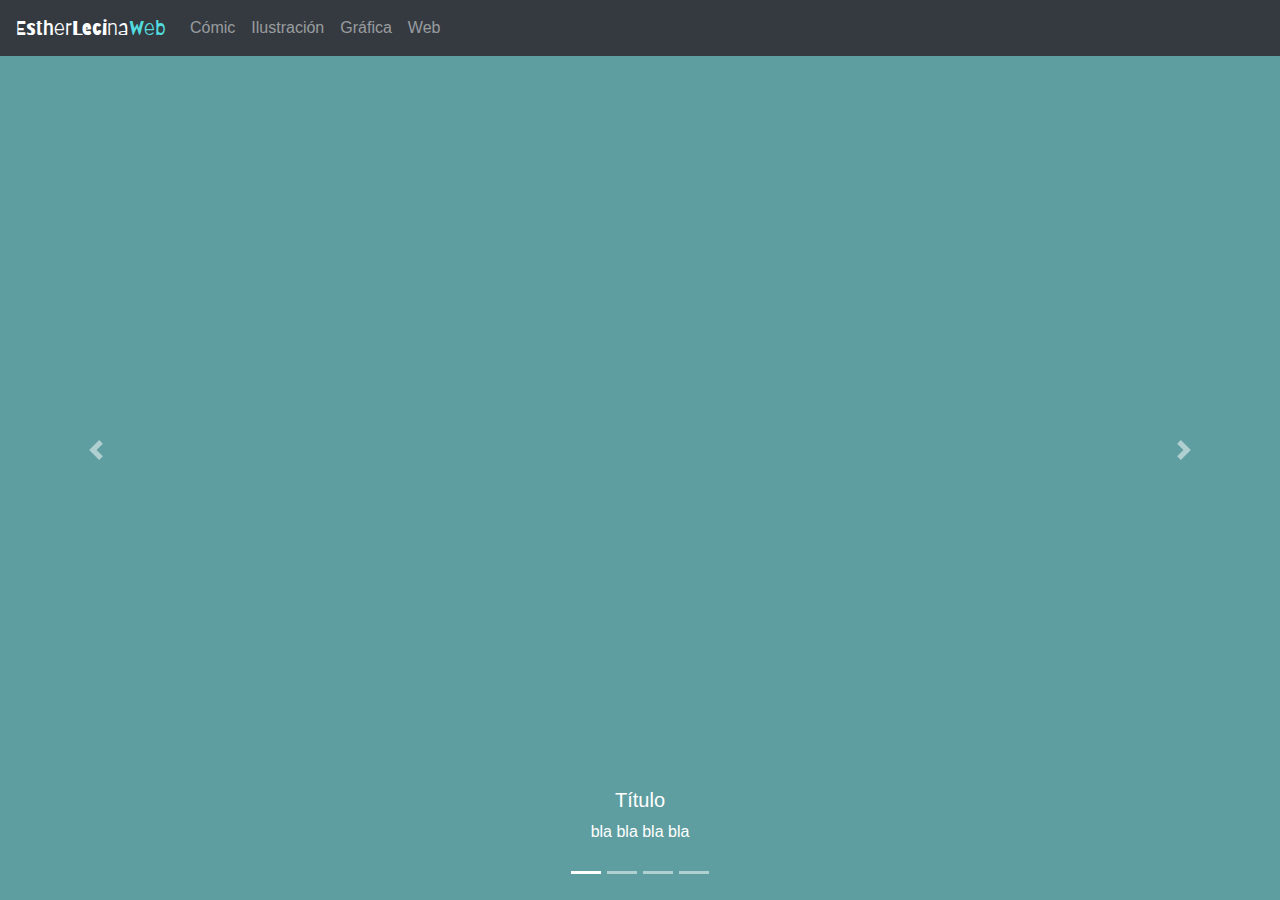
==== commit 072ee335: "all done except index.html problems and web.html doing" ====
--- a/index.html
+++ b/index.html
@@ -7,11 +7,20 @@
     <meta name="viewport" content="width=device-width, initial-scale=1, shrink-to-fit=no">
 
     <!-- Bootstrap CSS -->
-    <link rel="stylesheet" href="https://maxcdn.bootstrapcdn.com/bootstrap/4.0.0/css/bootstrap.min.css"
-        integrity="sha384-Gn5384xqQ1aoWXA+058RXPxPg6fy4IWvTNh0E263XmFcJlSAwiGgFAW/dAiS6JXm" crossorigin="anonymous">
+    <link rel="stylesheet" href="https://maxcdn.bootstrapcdn.com/bootstrap/4.0.0/css/bootstrap.min.css" integrity="sha384-Gn5384xqQ1aoWXA+058RXPxPg6fy4IWvTNh0E263XmFcJlSAwiGgFAW/dAiS6JXm" crossorigin="anonymous">
 
     <!-- styles -->
     <link rel="stylesheet" href="css/style.css" media="all">
+
+    <!-- fonts -->
+    <link rel="preconnect" href="https://fonts.googleapis.com">
+    <link rel="preconnect" href="https://fonts.gstatic.com" crossorigin>
+    <!--ARVO<link href="https://fonts.googleapis.com/css2?family=Arvo&display=swap" rel="stylesheet">-->
+    <!-- JOCKEY ONE<link href="https://fonts.googleapis.com/css2?family=Jockey+One&display=swap" rel="stylesheet">-->
+    <!--BARRIECITO-->
+    <link href="https://fonts.googleapis.com/css2?family=Barriecito&display=swap" rel="stylesheet">
+    <!--KARANTINA<link href="https://fonts.googleapis.com/css2?family=Karantina:wght@300&display=swap" rel="stylesheet">-->
+    <!--AMATIC SC<link href="https://fonts.googleapis.com/css2?family=Amatic+SC:wght@700&display=swap" rel="stylesheet">-->
 
     <title>Esther Lecina</title>
 </head>
@@ -20,641 +29,77 @@
     <div class="back">
         <!-- STARTS Navbar -->
         <nav class="navbar fixed-top navbar-expand-lg navbar-dark bg-dark">
-            <a class="navbar-brand" href="#">EstherWeb</a>
-            <button class="navbar-toggler" type="button" data-toggle="collapse" data-target="#navbarNav"
-                aria-controls="navbarNav" aria-expanded="false" aria-label="Toggle navigation">
+            <a class="navbar-brand stirlogo" href="index.html">EstherLecina<span class="colorlogo">Web</span></a>
+            <button class="navbar-toggler" type="button" data-toggle="collapse" data-target="#navbarNav" aria-controls="navbarNav" aria-expanded="false" aria-label="Toggle navigation">
                 <span class="navbar-toggler-icon"></span>
             </button>
             <div class="collapse navbar-collapse" id="navbarNav">
                 <ul class="navbar-nav">
-                    <li class="nav-item active">
-                        <a class="nav-link" href="#">Cómic<span class="sr-only">(current)</span></a>
+                    <li class="nav-item">
+                        <a class="nav-link" href="comic.html">Cómic</a>
                     </li>
                     <li class="nav-item">
-                        <a class="nav-link" href="#">Ilustración</a>
+                        <a class="nav-link" href="ilustracion.html">Ilustración</a>
                     </li>
                     <li class="nav-item">
-                        <a class="nav-link" href="#">Gráfica</a>
+                        <a class="nav-link" href="grafica.html">Gráfica</a>
                     </li>
                     <li class="nav-item">
-                        <a class="nav-link disabled" href="#">Web</a>
-                    </li>
-                    <li class="nav-item">
-                        <a class="nav-link" href="#">Yo</a>
+                        <a class="nav-link" href="web.html">Web</a>
                     </li>
                 </ul>
             </div>
         </nav>
         <!-- ENDS Navbar-->
-        <!--<div id="y">0</div>-->
-        <div class="container supertop">
-            <!-- STARTS Cards -->
-            <div class="card-columns">
-                <div class="card">
-                    <a href="#" onclick="event.preventDefault(); showImg('xfrd_Luna_07_08')">
-                        <img class="card-img-top" src="img/ilustracion/xfrd_Luna_07_08.jpg" alt="Card image cap">
-                    </a>
-                    <div class="card-body">
-                        <h5 class="card-title">Card title that wraps to a new line</h5>
-                        <p class="card-text">This is a longer card with supporting text below as a natural lead-in to
-                            additional
-                            content. This content is a little bit longer.</p>
-                        <p class="card-text"><small class="text-muted">Last updated 3 mins ago</small></p>
+        <!-- STARTS carousel-->
+        <div id="carouselExampleIndicators" class="carousel slide" data-ride="carousel">
+            <ol class="carousel-indicators">
+                <li data-target="#carouselExampleIndicators" data-slide-to="0" class="active"></li>
+                <li data-target="#carouselExampleIndicators" data-slide-to="1"></li>
+                <li data-target="#carouselExampleIndicators" data-slide-to="2"></li>
+                <li data-target="#carouselExampleIndicators" data-slide-to="3"></li>
+            </ol>
+            <div class="carousel-inner">
+                <div class="carousel-item active">
+                    <div class="img"><img class="d-block img-fluid" src="img/index/1.jpg" alt="First slide"></div>
+                    <!--<img class="d-block w-100" src="img/index/1.jpg" alt="First slide">-->
+                    <div class="carousel-caption d-none d-md-block">
+                        <h5>Título</h5>
+                        <p>bla bla bla bla</p>
                     </div>
                 </div>
-                <div class="card">
-                    <a href="#" onclick="event.preventDefault(); showImg('xfrd_Luna_07_07')">
-                        <img class="card-img-top" src="img/ilustracion/xfrd_Luna_07_07.jpg" alt="Card image cap">
-                    </a>
-                    <div class="card-body">
-                        <h5 class="card-title">Card title that wraps to a new line</h5>
-                        <p class="card-text">This is a longer card with supporting text below as a natural lead-in to
-                            additional
-                            content. This content is a little bit longer.</p>
-
-                        <p class="card-text"><small class="text-muted">Last updated 3 mins ago</small></p>
-                    </div>
+                <div class="carousel-item">
+                    <div class="img"><img class="d-block img-fluid" src="img/index/2.jpg" alt="First slide"></div>
+                    <!--<img class="d-block w-100" src="img/index/2.jpg" alt="Second slide">-->
                 </div>
-                <div class="card">
-                    <a href="#" onclick="event.preventDefault(); showImg('xfrd_Luna_07_02')">
-                        <img class="card-img-top" src="img/ilustracion/xfrd_Luna_07_02.jpg" alt="Card image cap">
-                    </a>
-                    <div class="card-body">
-                        <h5 class="card-title">Card title that wraps to a new line</h5>
-                        <p class="card-text">This is a longer card with supporting text below as a natural lead-in to
-                            additional
-                            content. This content is a little bit longer.</p>
-
-                        <p class="card-text"><small class="text-muted">Last updated 3 mins ago</small></p>
-                    </div>
+                <div class="carousel-item">
+                    <div class="img"><img class="d-block img-fluid" src="img/index/3.jpg" alt="First slide"></div>
+                    <!--<img class="d-block w-100" src="img/index/3.jpg" alt="Third slide">-->
                 </div>
-                <div class="card">
-                    <a href="#" onclick="event.preventDefault(); showImg('xfrd_Luna_06_07')">
-                        <img class="card-img-top" src="img/ilustracion/xfrd_Luna_06_07.jpg" alt="Card image cap">
-                    </a>
-                    <div class="card-body">
-                        <h5 class="card-title">Card title that wraps to a new line</h5>
-                        <p class="card-text">This is a longer card with supporting text below as a natural lead-in to
-                            additional
-                            content. This content is a little bit longer.</p>
-
-                        <p class="card-text"><small class="text-muted">Last updated 3 mins ago</small></p>
-                    </div>
-                </div>
-                <div class="card">
-                    <a href="#" onclick="event.preventDefault(); showImg('xfrd_Luna_06_01')">
-                        <img class="card-img-top" src="img/ilustracion/xfrd_Luna_06_01.jpg" alt="Card image cap">
-                    </a>
-                    <div class="card-body">
-                        <h5 class="card-title">Card title that wraps to a new line</h5>
-                        <p class="card-text">This is a longer card with supporting text below as a natural lead-in to
-                            additional
-                            content. This content is a little bit longer.</p>
-
-                        <p class="card-text"><small class="text-muted">Last updated 3 mins ago</small></p>
-                    </div>
-                </div>
-                <div class="card">
-                    <a href="#" onclick="event.preventDefault(); showImg('xfrd_Luna_02_cover')">
-                        <img class="card-img-top" src="img/ilustracion/xfrd_Luna_02_cover.jpg" alt="Card image cap">
-                    </a>
-                    <div class="card-body">
-                        <h5 class="card-title">Card title that wraps to a new line</h5>
-                        <p class="card-text">This is a longer card with supporting text below as a natural lead-in to
-                            additional
-                            content. This content is a little bit longer.</p>
-
-                        <p class="card-text"><small class="text-muted">Last updated 3 mins ago</small></p>
-                    </div>
-                </div>
-                <div class="card">
-                    <a href="#" onclick="event.preventDefault(); showImg('xfrd_Luna_02_09')">
-                        <img class="card-img-top" src="img/ilustracion/xfrd_Luna_02_09.jpg" alt="Card image cap">
-                    </a>
-                    <div class="card-body">
-                        <h5 class="card-title">Card title that wraps to a new line</h5>
-                        <p class="card-text">This is a longer card with supporting text below as a natural lead-in to
-                            additional
-                            content. This content is a little bit longer.</p>
-
-                        <p class="card-text"><small class="text-muted">Last updated 3 mins ago</small></p>
-                    </div>
-                </div>
-                <div class="card">
-                    <a href="#" onclick="event.preventDefault(); showImg('xfrd_Luna_02_04')">
-                        <img class="card-img-top" src="img/ilustracion/xfrd_Luna_02_04.jpg" alt="Card image cap">
-                    </a>
-                    <div class="card-body">
-                        <h5 class="card-title">Card title that wraps to a new line</h5>
-                        <p class="card-text">This is a longer card with supporting text below as a natural lead-in to
-                            additional
-                            content. This content is a little bit longer.</p>
-
-                        <p class="card-text"><small class="text-muted">Last updated 3 mins ago</small></p>
-                    </div>
-                </div>
-                <div class="card">
-                    <a href="#" onclick="event.preventDefault(); showImg('xfrd_lang_s100')">
-                        <img class="card-img-top" src="img/ilustracion/xfrd_lang_s100.jpg" alt="Card image cap">
-                    </a>
-                    <div class="card-body">
-                        <h5 class="card-title">Card title that wraps to a new line</h5>
-                        <p class="card-text">This is a longer card with supporting text below as a natural lead-in to
-                            additional
-                            content. This content is a little bit longer.</p>
-
-                        <p class="card-text"><small class="text-muted">Last updated 3 mins ago</small></p>
-                    </div>
-                </div>
-                <div class="card">
-                    <a href="#" onclick="event.preventDefault(); showImg('xfrd_lang_s094')">
-                        <img class="card-img-top" src="img/ilustracion/xfrd_lang_s094.jpg" alt="Card image cap">
-                    </a>
-                    <div class="card-body">
-                        <h5 class="card-title">Card title that wraps to a new line</h5>
-                        <p class="card-text">This is a longer card with supporting text below as a natural lead-in to
-                            additional
-                            content. This content is a little bit longer.</p>
-
-                        <p class="card-text"><small class="text-muted">Last updated 3 mins ago</small></p>
-                    </div>
-                </div>
-                <div class="card">
-                    <a href="#" onclick="event.preventDefault(); showImg('xfrd_lang_s061')">
-                        <img class="card-img-top" src="img/ilustracion/xfrd_lang_s061.jpg" alt="Card image cap">
-                    </a>
-                    <div class="card-body">
-                        <h5 class="card-title">Card title that wraps to a new line</h5>
-                        <p class="card-text">This is a longer card with supporting text below as a natural lead-in to
-                            additional
-                            content. This content is a little bit longer.</p>
-
-                        <p class="card-text"><small class="text-muted">Last updated 3 mins ago</small></p>
-                    </div>
-                </div>
-                <div class="card">
-                    <a href="#" onclick="event.preventDefault(); showImg('xfrd_lang_s041')">
-                        <img class="card-img-top" src="img/ilustracion/xfrd_lang_s041.jpg" alt="Card image cap">
-                    </a>
-                    <div class="card-body">
-                        <h5 class="card-title">Card title that wraps to a new line</h5>
-                        <p class="card-text">This is a longer card with supporting text below as a natural lead-in to
-                            additional
-                            content. This content is a little bit longer.</p>
-
-                        <p class="card-text"><small class="text-muted">Last updated 3 mins ago</small></p>
-                    </div>
-                </div>
-                <div class="card">
-                    <a href="#" onclick="event.preventDefault(); showImg('novios_MNG')">
-                        <img class="card-img-top" src="img/ilustracion/novios_MNG.jpg" alt="Card image cap">
-                    </a>
-                    <div class="card-body">
-                        <h5 class="card-title">Card title that wraps to a new line</h5>
-                        <p class="card-text">This is a longer card with supporting text below as a natural lead-in to
-                            additional
-                            content. This content is a little bit longer.</p>
-
-                        <p class="card-text"><small class="text-muted">Last updated 3 mins ago</small></p>
-                    </div>
-                </div>
-                <div class="card">
-                    <a href="#" onclick="event.preventDefault(); showImg('XPromo_Saskia_1')">
-                        <img class="card-img-top" src="img/ilustracion/XPromo_Saskia_1.jpg" alt="Card image cap">
-                    </a>
-                    <div class="card-body">
-                        <h5 class="card-title">Card title that wraps to a new line</h5>
-                        <p class="card-text">This is a longer card with supporting text below as a natural lead-in to
-                            additional
-                            content. This content is a little bit longer.</p>
-
-                        <p class="card-text"><small class="text-muted">Last updated 3 mins ago</small></p>
-                    </div>
-                </div>
-                <div class="card">
-                    <a href="#" onclick="event.preventDefault(); showImg('XPromo_saskia')">
-                        <img class="card-img-top" src="img/ilustracion/XPromo_saskia.jpg" alt="Card image cap">
-                    </a>
-                    <div class="card-body">
-                        <h5 class="card-title">Card title that wraps to a new line</h5>
-                        <p class="card-text">This is a longer card with supporting text below as a natural lead-in to
-                            additional
-                            content. This content is a little bit longer.</p>
-
-                        <p class="card-text"><small class="text-muted">Last updated 3 mins ago</small></p>
-                    </div>
-                </div>
-                <div class="card">
-                    <a href="#" onclick="event.preventDefault(); showImg('XPromo')">
-                        <img class="card-img-top" src="img/ilustracion/XPromo.jpg" alt="Card image cap">
-                    </a>
-                    <div class="card-body">
-                        <h5 class="card-title">Card title that wraps to a new line</h5>
-                        <p class="card-text">This is a longer card with supporting text below as a natural lead-in to
-                            additional
-                            content. This content is a little bit longer.</p>
-
-                        <p class="card-text"><small class="text-muted">Last updated 3 mins ago</small></p>
-                    </div>
-                </div>
-                <div class="card">
-                    <a href="#" onclick="event.preventDefault(); showImg('xfrd_OR_HJulia_10')">
-                        <img class="card-img-top" src="img/ilustracion/xfrd_OR_HJulia_10.jpg" alt="Card image cap">
-                    </a>
-                    <div class="card-body">
-                        <h5 class="card-title">Card title that wraps to a new line</h5>
-                        <p class="card-text">This is a longer card with supporting text below as a natural lead-in to
-                            additional
-                            content. This content is a little bit longer.</p>
-
-                        <p class="card-text"><small class="text-muted">Last updated 3 mins ago</small></p>
-                    </div>
-                </div>
-                <div class="card">
-                    <a href="#" onclick="event.preventDefault(); showImg('xfrd_OR_HJulia_05')">
-                        <img class="card-img-top" src="img/ilustracion/xfrd_OR_HJulia_05.jpg" alt="Card image cap">
-                    </a>
-                    <div class="card-body">
-                        <h5 class="card-title">Card title that wraps to a new line</h5>
-                        <p class="card-text">This is a longer card with supporting text below as a natural lead-in to
-                            additional
-                            content. This content is a little bit longer.</p>
-
-                        <p class="card-text"><small class="text-muted">Last updated 3 mins ago</small></p>
-                    </div>
-                </div>
-                <div class="card">
-                    <a href="#" onclick="event.preventDefault(); showImg('xfrd_OR_HJulia_03')">
-                        <img class="card-img-top" src="img/ilustracion/xfrd_OR_HJulia_03.jpg" alt="Card image cap">
-                    </a>
-                    <div class="card-body">
-                        <h5 class="card-title">Card title that wraps to a new line</h5>
-                        <p class="card-text">This is a longer card with supporting text below as a natural lead-in to
-                            additional
-                            content. This content is a little bit longer.</p>
-
-                        <p class="card-text"><small class="text-muted">Last updated 3 mins ago</small></p>
-                    </div>
-                </div>
-                <div class="card">
-                    <a href="#" onclick="event.preventDefault(); showImg('xfrd_OR_HAlan_02')">
-                        <img class="card-img-top" src="img/ilustracion/xfrd_OR_HAlan_02.jpg" alt="Card image cap">
-                    </a>
-                    <div class="card-body">
-                        <h5 class="card-title">Card title that wraps to a new line</h5>
-                        <p class="card-text">This is a longer card with supporting text below as a natural lead-in to
-                            additional
-                            content. This content is a little bit longer.</p>
-
-                        <p class="card-text"><small class="text-muted">Last updated 3 mins ago</small></p>
-                    </div>
-                </div>
-                <div class="card">
-                    <a href="#" onclick="event.preventDefault(); showImg('xfrd_OR_internet_Leila_gruta')">
-                        <img class="card-img-top" src="img/ilustracion/xfrd_OR_internet_Leila_gruta.jpg"
-                            alt="Card image cap">
-                    </a>
-                    <div class="card-body">
-                        <h5 class="card-title">Card title that wraps to a new line</h5>
-                        <p class="card-text">This is a longer card with supporting text below as a natural lead-in to
-                            additional
-                            content. This content is a little bit longer.</p>
-
-                        <p class="card-text"><small class="text-muted">Last updated 3 mins ago</small></p>
-                    </div>
-                </div>
-                <div class="card">
-                    <a href="#" onclick="event.preventDefault(); showImg('xfrd_OR_internet_kima_barco')">
-                        <img class="card-img-top" src="img/ilustracion/xfrd_OR_internet_kima_barco.jpg"
-                            alt="Card image cap">
-                    </a>
-                    <div class="card-body">
-                        <h5 class="card-title">Card title that wraps to a new line</h5>
-                        <p class="card-text">This is a longer card with supporting text below as a natural lead-in to
-                            additional
-                            content. This content is a little bit longer.</p>
-
-                        <p class="card-text"><small class="text-muted">Last updated 3 mins ago</small></p>
-                    </div>
-                </div>
-                <div class="card">
-                    <a href="#" onclick="event.preventDefault(); showImg('xfrd_OR_internet_DarkLeila_ruinas')">
-                        <img class="card-img-top" src="img/ilustracion/xfrd_OR_internet_DarkLeila_ruinas.jpg"
-                            alt="Card image cap">
-                    </a>
-                    <div class="card-body">
-                        <h5 class="card-title">Card title that wraps to a new line</h5>
-                        <p class="card-text">This is a longer card with supporting text below as a natural lead-in to
-                            additional
-                            content. This content is a little bit longer.</p>
-
-                        <p class="card-text"><small class="text-muted">Last updated 3 mins ago</small></p>
-                    </div>
-                </div>
-                <div class="card">
-                    <a href="#" onclick="event.preventDefault(); showImg('xfrd_OR_internet_dark_promontorio')">
-                        <img class="card-img-top" src="img/ilustracion/xfrd_OR_internet_dark_promontorio.jpg"
-                            alt="Card image cap">
-                    </a>
-                    <div class="card-body">
-                        <h5 class="card-title">Card title that wraps to a new line</h5>
-                        <p class="card-text">This is a longer card with supporting text below as a natural lead-in to
-                            additional
-                            content. This content is a little bit longer.</p>
-
-                        <p class="card-text"><small class="text-muted">Last updated 3 mins ago</small></p>
-                    </div>
-                </div>
-                <div class="card">
-                    <img class="card-img-top" src="img/ilustracion/xfrd_OR_internet_Dark_emboscada.jpg"
-                        alt="Card image cap">
-                    <div class="card-body">
-                        <h5 class="card-title">Card title that wraps to a new line</h5>
-                        <p class="card-text">This is a longer card with supporting text below as a natural lead-in to
-                            additional
-                            content. This content is a little bit longer.</p>
-
-                        <p class="card-text"><small class="text-muted">Last updated 3 mins ago</small></p>
-                    </div>
-                </div>
-                <div class="card">
-                    <a href="#" onclick="event.preventDefault(); showImg('indio')">
-                        <img class="card-img-top" src="img/ilustracion/indio.jpg" alt="Card image cap">
-                    </a>
-                    <div class="card-body">
-                        <h5 class="card-title">Card title that wraps to a new line</h5>
-                        <p class="card-text">This is a longer card with supporting text below as a natural lead-in to
-                            additional
-                            content. This content is a little bit longer.</p>
-
-                        <p class="card-text"><small class="text-muted">Last updated 3 mins ago</small></p>
-                    </div>
-                </div>
-                <div class="card">
-                    <a href="#" onclick="event.preventDefault(); showImg('msn_Los_Otros_niebla')">
-                        <img class="card-img-top" src="img/ilustracion/msn_Los_Otros_niebla.jpg" alt="Card image cap">
-                    </a>
-                    <div class="card-body">
-                        <h5 class="card-title">Card title</h5>
-                        <p class="card-text">This card has supporting text below as a natural lead-in to additional
-                            content.
-                        </p>
-                        <p class="card-text"><small class="text-muted">Last updated 3 mins ago</small></p>
-                    </div>
-                </div>
-                <div class="card">
-                    <a href="#" onclick="event.preventDefault(); showImg('msn_pinocho_mosquetero')">
-                        <img class="card-img-top" src="img/ilustracion/msn_pinocho_mosquetero.jpg" alt="Card image cap">
-                    </a>
-                    <div class="card-body">
-                        <h5 class="card-title">Card title</h5>
-                        <p class="card-text">This card has supporting text below as a natural lead-in to additional
-                            content.
-                        </p>
-                        <p class="card-text"><small class="text-muted">Last updated 3 mins ago</small></p>
-                    </div>
-                </div>
-                <div class="card">
-                    <a href="#" onclick="event.preventDefault(); showImg('msn_pinocho_oliver_twist')">
-                        <img class="card-img-top" src="img/ilustracion/msn_pinocho_oliver_twist.jpg"
-                            alt="Card image cap">
-                    </a>
-                    <div class="card-body">
-                        <h5 class="card-title">Card title</h5>
-                        <p class="card-text">This card has supporting text below as a natural lead-in to additional
-                            content.
-                        </p>
-                        <p class="card-text"><small class="text-muted">Last updated 3 mins ago</small></p>
-                    </div>
-                </div>
-                <div class="card">
-                    <a href="#" onclick="event.preventDefault(); showImg('msn_pinocho_robespierre')">
-                        <img class="card-img-top" src="img/ilustracion/msn_pinocho_robespierre.jpg"
-                            alt="Card image cap">
-                    </a>
-                    <div class="card-body">
-                        <h5 class="card-title">Card title</h5>
-                        <p class="card-text">This card has supporting text below as a natural lead-in to additional
-                            content.
-                        </p>
-                        <p class="card-text"><small class="text-muted">Last updated 3 mins ago</small></p>
-                    </div>
-                </div>
-                <div class="card">
-                    <a href="#" onclick="event.preventDefault(); showImg('bcnv_borneo_1456122')">
-                        <img class="card-img" src="img/ilustracion/bcnv_borneo_1456122.jpg" alt="Card image">
-                    </a>
-                    <div class="card-body">
-                        <h5 class="card-title">Card title that wraps to a new line</h5>
-                        <p class="card-text">This is a longer card with supporting text below as a natural lead-in to
-                            additional
-                            content. This content is a little bit longer.</p>
-
-                        <p class="card-text"><small class="text-muted">Last updated 3 mins ago</small></p>
-                    </div>
-                </div>
-                <div class="card">
-                    <a href="#" onclick="event.preventDefault(); showImg('bcnv_granota_1456141')">
-                        <img class="card-img" src="img/ilustracion/bcnv_granota_1456141.jpg" alt="Card image">
-                    </a>
-                    <div class="card-body">
-                        <h5 class="card-title">Card title that wraps to a new line</h5>
-                        <p class="card-text">This is a longer card with supporting text below as a natural lead-in to
-                            additional
-                            content. This content is a little bit longer.</p>
-
-                        <p class="card-text"><small class="text-muted">Last updated 3 mins ago</small></p>
-                    </div>
+                <div class="carousel-item">
+                    <div class="img"><img class="d-block img-fluid" src="img/index/4.jpg" alt="First slide"></div>
+                    <!--<img class="d-block w-100" src="img/index/4.jpg" alt="Fourth slide">-->
                 </div>
             </div>
-            <!-- ENDS Cards-->
+            <a class="carousel-control-prev" href="#carouselExampleIndicators" role="button" data-slide="prev">
+                <span class="carousel-control-prev-icon" aria-hidden="true"></span>
+                <span class="sr-only">Previous</span>
+            </a>
+            <a class="carousel-control-next" href="#carouselExampleIndicators" role="button" data-slide="next">
+                <span class="carousel-control-next-icon" aria-hidden="true"></span>
+                <span class="sr-only">Next</span>
+            </a>
         </div>
+        <!-- ENDS carousel-->
     </div>
-    <!-- MODALES -->
-    <div id="xfrd_Luna_07_08">
-        <div class="fondo_modal d-flex justify-content-center align-items-center" onclick="showImg('xfrd_Luna_07_08')">
-            <img class="img-fluid" src="img/ilustracion/xfrd_Luna_07_08.jpg">
-        </div>
-    </div>
-    <div id="xfrd_Luna_07_07">
-        <div class="fondo_modal d-flex justify-content-center align-items-center" onclick="showImg('xfrd_Luna_07_07')">
-            <img class="img-fluid" src="img/ilustracion/xfrd_Luna_07_07.jpg">
-        </div>
-    </div>
-    <div id="xfrd_Luna_07_02">
-        <div class="fondo_modal d-flex justify-content-center align-items-center" onclick="showImg('xfrd_Luna_07_02')">
-            <img class="img-fluid" src="img/ilustracion/xfrd_Luna_07_02.jpg">
-        </div>
-    </div>
-    <div id="xfrd_Luna_06_07">
-        <div class="fondo_modal d-flex justify-content-center align-items-center" onclick="showImg('xfrd_Luna_06_07')">
-            <img class="img-fluid" src="img/ilustracion/xfrd_Luna_06_07.jpg">
-        </div>
-    </div>
-    <div id="xfrd_Luna_06_01">
-        <div class="fondo_modal d-flex justify-content-center align-items-center" onclick="showImg('xfrd_Luna_06_01')">
-            <img class="img-fluid" src="img/ilustracion/xfrd_Luna_06_01.jpg">
-        </div>
-    </div>
-    <div id="xfrd_Luna_02_cover">
-        <div class="fondo_modal d-flex justify-content-center align-items-center"
-            onclick="showImg('xfrd_Luna_02_cover')">
-            <img class="img-fluid" src="img/ilustracion/xfrd_Luna_02_cover.jpg">
-        </div>
-    </div>
-    <div id="xfrd_Luna_02_09">
-        <div class="fondo_modal d-flex justify-content-center align-items-center" onclick="showImg('xfrd_Luna_02_09')">
-            <img class="img-fluid" src="img/ilustracion/xfrd_Luna_02_09.jpg">
-        </div>
-    </div>
-    <div id="xfrd_Luna_02_04">
-        <div class="fondo_modal d-flex justify-content-center align-items-center" onclick="showImg('xfrd_Luna_02_04')">
-            <img class="img-fluid" src="img/ilustracion/xfrd_Luna_02_04.jpg">
-        </div>
-    </div>
-    <div id="xfrd_lang_s100">
-        <div class="fondo_modal d-flex justify-content-center align-items-center" onclick="showImg('xfrd_lang_s100')">
-            <img class="img-fluid" src="img/ilustracion/xfrd_lang_s100.jpg">
-        </div>
-    </div>
-    <div id="xfrd_lang_s094">
-        <div class="fondo_modal d-flex justify-content-center align-items-center" onclick="showImg('xfrd_lang_s094')">
-            <img class="img-fluid" src="img/ilustracion/xfrd_lang_s094.jpg">
-        </div>
-    </div>
-    <div id="xfrd_lang_s061">
-        <div class="fondo_modal d-flex justify-content-center align-items-center" onclick="showImg('xfrd_lang_s061')">
-            <img class="img-fluid" src="img/ilustracion/xfrd_lang_s061.jpg">
-        </div>
-    </div>
-    <div id="xfrd_lang_s041">
-        <div class="fondo_modal d-flex justify-content-center align-items-center" onclick="showImg('xfrd_lang_s041')">
-            <img class="img-fluid" src="img/ilustracion/xfrd_lang_s041.jpg">
-        </div>
-    </div>
-    <div id="novios_MNG">
-        <div class="fondo_modal d-flex justify-content-center align-items-center" onclick="showImg('novios_MNG')">
-            <img class="img-fluid" src="img/ilustracion/novios_MNG.jpg">
-        </div>
-    </div>
-    <div id="XPromo_Saskia_1">
-        <div class="fondo_modal d-flex justify-content-center align-items-center" onclick="showImg('XPromo_Saskia_1')">
-            <img class="img-fluid" src="img/ilustracion/XPromo_Saskia_1.jpg">
-        </div>
-    </div>
-    <div id="XPromo_saskia">
-        <div class="fondo_modal d-flex justify-content-center align-items-center" onclick="showImg('XPromo_saskia')">
-            <img class="img-fluid" src="img/ilustracion/XPromo_saskia.jpg">
-        </div>
-    </div>
-    <div id="XPromo">
-        <div class="fondo_modal d-flex justify-content-center align-items-center" onclick="showImg('XPromo')">
-            <img class="img-fluid" src="img/ilustracion/XPromo.jpg">
-        </div>
-    </div>
-    <div id="xfrd_OR_HJulia_10">
-        <div class="fondo_modal d-flex justify-content-center align-items-center"
-            onclick="showImg('xfrd_OR_HJulia_10')">
-            <img class="img-fluid" src="img/ilustracion/xfrd_OR_HJulia_10.jpg">
-        </div>
-    </div>
-    <div id="xfrd_OR_HJulia_05">
-        <div class="fondo_modal d-flex justify-content-center align-items-center"
-            onclick="showImg('xfrd_OR_HJulia_05')">
-            <img class="img-fluid" src="img/ilustracion/xfrd_OR_HJulia_05.jpg">
-        </div>
-    </div>
-    <div id="xfrd_OR_HJulia_03">
-        <div class="fondo_modal d-flex justify-content-center align-items-center"
-            onclick="showImg('xfrd_OR_HJulia_03')">
-            <img class="img-fluid" src="img/ilustracion/xfrd_OR_HJulia_03.jpg">
-        </div>
-    </div>
-    <div id="xfrd_OR_HAlan_02">
-        <div class="fondo_modal d-flex justify-content-center align-items-center" onclick="showImg('xfrd_OR_HAlan_02')">
-            <img class="img-fluid" src="img/ilustracion/xfrd_OR_HAlan_02.jpg">
-        </div>
-    </div>
-    <div id="xfrd_OR_internet_Leila_gruta">
-        <div class="fondo_modal d-flex justify-content-center align-items-center"
-            onclick="showImg('xfrd_OR_internet_Leila_gruta')">
-            <img class="img-fluid" src="img/ilustracion/xfrd_OR_internet_Leila_gruta.jpg">
-        </div>
-    </div>
-    <div id="xfrd_OR_internet_kima_barco">
-        <div class="fondo_modal d-flex justify-content-center align-items-center"
-            onclick="showImg('xfrd_OR_internet_kima_barco')">
-            <img class="img-fluid" src="img/ilustracion/xfrd_OR_internet_kima_barco.jpg">
-        </div>
-    </div>
-    <div id="xfrd_OR_internet_DarkLeila_ruinas">
-        <div class="fondo_modal d-flex justify-content-center align-items-center"
-            onclick="showImg('xfrd_OR_internet_DarkLeila_ruinas')">
-            <img class="img-fluid" src="img/ilustracion/xfrd_OR_internet_DarkLeila_ruinas.jpg">
-        </div>
-    </div>
-    <div id="xfrd_OR_internet_dark_promontorio">
-        <div class="fondo_modal d-flex justify-content-center align-items-center"
-            onclick="showImg('xfrd_OR_internet_dark_promontorio')">
-            <img class="img-fluid" src="img/ilustracion/xfrd_OR_internet_dark_promontorio.jpg">
-        </div>
-    </div>
-    <div id="indio">
-        <div class="fondo_modal d-flex justify-content-center align-items-center" onclick="showImg('indio')">
-            <img class="img-fluid" src="img/ilustracion/indio.jpg">
-        </div>
-    </div>
-    <div id="msn_Los_Otros_niebla">
-        <div class="fondo_modal d-flex justify-content-center align-items-center"
-            onclick="showImg('msn_Los_Otros_niebla')">
-            <img class="img-fluid" src="img/ilustracion/msn_Los_Otros_niebla.jpg">
-        </div>
-    </div>
-    <div id="msn_pinocho_mosquetero">
-        <div class="fondo_modal d-flex justify-content-center align-items-center"
-            onclick="showImg('msn_pinocho_mosquetero')">
-            <img class="img-fluid" src="img/ilustracion/msn_pinocho_mosquetero.jpg">
-        </div>
-    </div>
-    <div id="msn_pinocho_oliver_twist">
-        <div class="fondo_modal d-flex justify-content-center align-items-center"
-            onclick="showImg('msn_pinocho_oliver_twist')">
-            <img class="img-fluid" src="img/ilustracion/msn_pinocho_oliver_twist.jpg">
-        </div>
-    </div>
-    <div id="msn_pinocho_robespierre">
-        <div class="fondo_modal d-flex justify-content-center align-items-center"
-            onclick="showImg('msn_pinocho_robespierre')">
-            <img class="img-fluid" src="img/ilustracion/msn_pinocho_robespierre.jpg">
-        </div>
-    </div>
-    <div id="bcnv_borneo_1456122">
-        <div class="fondo_modal d-flex justify-content-center align-items-center"
-            onclick="showImg('bcnv_borneo_1456122')">
-            <img class="img-fluid" src="img/ilustracion/bcnv_borneo_1456122.jpg">
-        </div>
-    </div>
-    <div id="bcnv_granota_1456141">
-        <div class="fondo_modal d-flex justify-content-center align-items-center"
-            onclick="showImg('bcnv_granota_1456141')">
-            <img class="img-fluid" src="img/ilustracion/bcnv_granota_1456141.jpg">
-        </div>
-    </div>
-    <!-- ENDS MODALES-->
 
     <!-- Optional JavaScript -->
     <script src="js/js.js"></script>
 
     <!-- jQuery first, then Popper.js, then Bootstrap JS -->
-    <script src="https://code.jquery.com/jquery-3.2.1.slim.min.js"
-        integrity="sha384-KJ3o2DKtIkvYIK3UENzmM7KCkRr/rE9/Qpg6aAZGJwFDMVNA/GpGFF93hXpG5KkN"
-        crossorigin="anonymous"></script>
-    <script src="https://cdnjs.cloudflare.com/ajax/libs/popper.js/1.12.9/umd/popper.min.js"
-        integrity="sha384-ApNbgh9B+Y1QKtv3Rn7W3mgPxhU9K/ScQsAP7hUibX39j7fakFPskvXusvfa0b4Q"
-        crossorigin="anonymous"></script>
-    <script src="https://maxcdn.bootstrapcdn.com/bootstrap/4.0.0/js/bootstrap.min.js"
-        integrity="sha384-JZR6Spejh4U02d8jOt6vLEHfe/JQGiRRSQQxSfFWpi1MquVdAyjUar5+76PVCmYl"
-        crossorigin="anonymous"></script>
+    <script src="https://code.jquery.com/jquery-3.2.1.slim.min.js" integrity="sha384-KJ3o2DKtIkvYIK3UENzmM7KCkRr/rE9/Qpg6aAZGJwFDMVNA/GpGFF93hXpG5KkN" crossorigin="anonymous"></script>
+    <script src="https://cdnjs.cloudflare.com/ajax/libs/popper.js/1.12.9/umd/popper.min.js" integrity="sha384-ApNbgh9B+Y1QKtv3Rn7W3mgPxhU9K/ScQsAP7hUibX39j7fakFPskvXusvfa0b4Q" crossorigin="anonymous"></script>
+    <script src="https://maxcdn.bootstrapcdn.com/bootstrap/4.0.0/js/bootstrap.min.js" integrity="sha384-JZR6Spejh4U02d8jOt6vLEHfe/JQGiRRSQQxSfFWpi1MquVdAyjUar5+76PVCmYl" crossorigin="anonymous"></script>
 </body>
 
 </html>--- a/css/style.css
+++ b/css/style.css
@@ -1,42 +1,65 @@
-body{
-	scroll-behavior: smooth;
+body {
+    scroll-behavior: smooth;
 }
 
-.back {/*fondo de cada página por tema*/
-	background-image: url(img/comicf.jpg);
-	background-position: -30px -22px;			
-	background-repeat: repeat;
-	background-color: white;
-	background-attachment: fixed;
-	}
-
-.supertop {/*padding para alejarse de debajo de la navbar*/
-	padding-top: 80px !important;
-	}
-
-#xfrd_Luna_07_08, #xfrd_Luna_07_07, #xfrd_Luna_07_02, #xfrd_Luna_06_07,
-#xfrd_Luna_06_01, #xfrd_Luna_02_cover, #xfrd_Luna_02_09, #xfrd_Luna_02_04, 
-#xfrd_lang_s100, #xfrd_lang_s094, #xfrd_lang_s061, #xfrd_lang_s041, #xfrd_lang_s061,
-#xfrd_lang_s041, #novios_MNG, #XPromo_Saskia_1, #XPromo_saskia, #XPromo, #xfrd_OR_HJulia_10, 
-#xfrd_OR_HJulia_05, #xfrd_OR_HJulia_03, #xfrd_OR_HAlan_02, #xfrd_OR_internet_Leila_gruta,
-#xfrd_OR_internet_kima_barco, #xfrd_OR_internet_DarkLeila_ruinas, 
-#xfrd_OR_internet_dark_promontorio, #indio, #msn_Los_Otros_niebla, 
-#msn_pinocho_mosquetero, #msn_pinocho_oliver_twist, #msn_pinocho_robespierre,
-#bcnv_borneo_1456122, #bcnv_granota_1456141{
-	display: none;
+.carousel-inner>.item>img {
+    min-height: 100%;
+    height: 100%;
 }
 
-.fondo_modal{
-	background-color: rgba(0, 0, 0, 0.5);
-	z-index: 1000;
-	position: absolute;
-	width: 100%;
-	height: 100%;
-	top: 0;
-	left: 0;
-	}
+.img {
+    height: 100vh;
+    width: 100%;
+    background-color: cadetblue;
+}
 
-.no_scroll{
-	overflow:hidden;
-	}
-	+
+/*
+.img-fluid {
+    max-height: 100% !important;
+    max-width: auto !important;
+}
+*/
+
+.stirlogo {
+    /*font-family: 'Arvo', serif;*/
+    /*font-family: 'Jockey One', sans-serif;*/
+    font-family: 'Barriecito', cursive;
+    /*font-family: 'Karantina', cursive;*/
+    /*font-family: 'Amatic SC', cursive;*/
+}
+
+.colorlogo {
+    /*color: rgba(255, 153, 51, 1);*/
+    /*color: rgba(102, 255, 102, 1);*/
+    color: rgba(82, 220, 223, 1);
+}
+
+.back {
+    /*fondo de cada página por tema*/
+    background-image: url(img/comicf.jpg);
+    background-position: -30px -22px;
+    background-repeat: repeat;
+    background-color: white;
+    background-attachment: fixed;
+    height: 100%;
+}
+
+.supertop {
+    /*padding para alejarse de debajo de la navbar*/
+    padding-top: 80px !important;
+}
+
+.fondo_modal {
+    background-color: rgba(0, 0, 0, 0.5);
+    z-index: 10000;
+    position: absolute;
+    width: 100%;
+    height: 100%;
+    top: 0;
+    left: 0;
+}
+
+.no_scroll {
+    overflow: hidden;
+}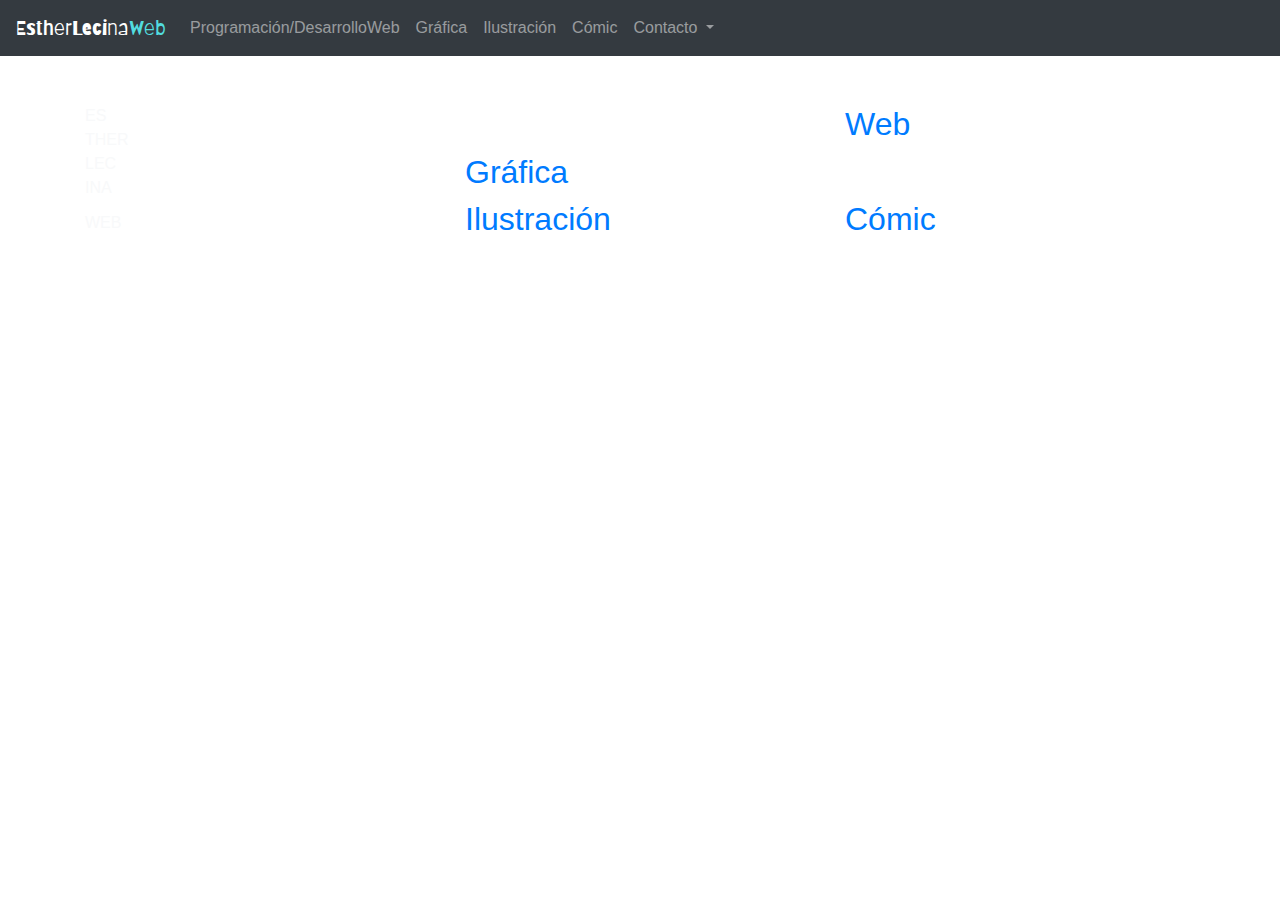
==== commit db46e4da: "added contact links" ====
--- a/index.html
+++ b/index.html
@@ -15,18 +15,16 @@
     <!-- fonts -->
     <link rel="preconnect" href="https://fonts.googleapis.com">
     <link rel="preconnect" href="https://fonts.gstatic.com" crossorigin>
-    <!--ARVO<link href="https://fonts.googleapis.com/css2?family=Arvo&display=swap" rel="stylesheet">-->
-    <!-- JOCKEY ONE<link href="https://fonts.googleapis.com/css2?family=Jockey+One&display=swap" rel="stylesheet">-->
     <!--BARRIECITO-->
     <link href="https://fonts.googleapis.com/css2?family=Barriecito&display=swap" rel="stylesheet">
-    <!--KARANTINA<link href="https://fonts.googleapis.com/css2?family=Karantina:wght@300&display=swap" rel="stylesheet">-->
-    <!--AMATIC SC<link href="https://fonts.googleapis.com/css2?family=Amatic+SC:wght@700&display=swap" rel="stylesheet">-->
+    <!--MONTSERRAT-->
+    <link href="https://fonts.googleapis.com/css2?family=Montserrat:wght@600&display=swap" rel="stylesheet">
 
     <title>Esther Lecina</title>
 </head>
 
 <body>
-    <div class="back">
+    <div class="">
         <!-- STARTS Navbar -->
         <nav class="navbar fixed-top navbar-expand-lg navbar-dark bg-dark">
             <a class="navbar-brand stirlogo" href="index.html">EstherLecina<span class="colorlogo">Web</span></a>
@@ -36,61 +34,75 @@
             <div class="collapse navbar-collapse" id="navbarNav">
                 <ul class="navbar-nav">
                     <li class="nav-item">
-                        <a class="nav-link" href="comic.html">Cómic</a>
+                        <a class="nav-link" href="web.html">Programación/DesarrolloWeb</a>
+                    </li>
+                    <li class="nav-item">
+                        <a class="nav-link" href="grafica.html">Gráfica</a>
                     </li>
                     <li class="nav-item">
                         <a class="nav-link" href="ilustracion.html">Ilustración</a>
                     </li>
                     <li class="nav-item">
-                        <a class="nav-link" href="grafica.html">Gráfica</a>
+                        <a class="nav-link" href="comic.html">Cómic</a>
                     </li>
-                    <li class="nav-item">
-                        <a class="nav-link" href="web.html">Web</a>
+                    <li class="nav-item dropdown">
+                        <a class="nav-link dropdown-toggle" href="#" id="navbarDropdown" role="button" data-toggle="dropdown" aria-haspopup="true" aria-expanded="false">
+                          Contacto
+                        </a>
+                        <div class="dropdown-menu bg-dark" aria-labelledby="navbarDropdown">
+                            <a class="dropdown-item text-muted" href="https://www.linkedin.com/in/esther-lecina-56a50999/" target="_blank">Linkedin</a>
+                            <a class="dropdown-item text-muted" href="https://www.instagram.com/estherlecina/" target="_blank">Instagram</a>
+                            <a class="dropdown-item text-muted" href="https://www.facebook.com/esther.sesen/" target="_blank">Facebook</a>
+                            <div class="dropdown-divider bg-dark border-dark"></div>
+                            <a class="dropdown-item text-muted" href="mailto: estherlecina@gmail.com">estherlecina@gmail.com</a>
+                        </div>
                     </li>
                 </ul>
             </div>
         </nav>
         <!-- ENDS Navbar-->
-        <!-- STARTS carousel-->
-        <div id="carouselExampleIndicators" class="carousel slide" data-ride="carousel">
-            <ol class="carousel-indicators">
-                <li data-target="#carouselExampleIndicators" data-slide-to="0" class="active"></li>
-                <li data-target="#carouselExampleIndicators" data-slide-to="1"></li>
-                <li data-target="#carouselExampleIndicators" data-slide-to="2"></li>
-                <li data-target="#carouselExampleIndicators" data-slide-to="3"></li>
-            </ol>
-            <div class="carousel-inner">
-                <div class="carousel-item active">
-                    <div class="img"><img class="d-block img-fluid" src="img/index/1.jpg" alt="First slide"></div>
-                    <!--<img class="d-block w-100" src="img/index/1.jpg" alt="First slide">-->
-                    <div class="carousel-caption d-none d-md-block">
-                        <h5>Título</h5>
-                        <p>bla bla bla bla</p>
-                    </div>
+        <div class="container my-4 w-70 supertop">
+            <div class="row">
+                <div class="c1 rejilla2 col-6 col-sm-6 col-md-4 col-lg-4 d-flex align-items-center text-light text-nombre1">ES<br>THER</div>
+                <div class="c2 rejilla3 col-6 col-sm-6 col-md-4 col-lg-4 d-flex justify-content-center align-items-center text-light"></div>
+                <div class="c3 fondo_programacion col-6 col-sm-6 col-md-4 col-lg-4 d-flex align-items-center text-light" onclick="window.location.href = 'web.html'">
+                    <a class="vinculo_rejilla" href="web.html">
+                        <h2 class="font-weight-light">
+                            Web
+                        </h2>
+                    </a>
                 </div>
-                <div class="carousel-item">
-                    <div class="img"><img class="d-block img-fluid" src="img/index/2.jpg" alt="First slide"></div>
-                    <!--<img class="d-block w-100" src="img/index/2.jpg" alt="Second slide">-->
+
+                <!-- Force next columns to break to new line at md breakpoint and up -->
+                <!--<div class="w-100 d-none d-md-block bg-success"></div>-->
+
+                <div class="c4 rejilla2 col-6 col-sm-6 col-md-4 col-lg-4 d-flex align-items-center text-light text-nombre2">LEC<br>INA</div>
+                <div class="c5 fondo_grafica rejilla col-6 col-sm-6 col-md-4 col-lg-4 d-flex align-items-center text-light" onclick="window.location.href = 'grafica.html'">
+                    <a class="vinculo_rejilla" href="grafica.html">
+                        <h2 class="font-weight-light">
+                            Gráfica
+                        </h2>
+                    </a>
                 </div>
-                <div class="carousel-item">
-                    <div class="img"><img class="d-block img-fluid" src="img/index/3.jpg" alt="First slide"></div>
-                    <!--<img class="d-block w-100" src="img/index/3.jpg" alt="Third slide">-->
+                <div class="c6 rejilla3 col-6 col-sm-6 col-md-4 col-lg-4 d-flex justify-content-center align-items-center text-light"></div>
+
+                <div class="c7 rejilla2 col-6 col-sm-6 col-md-4 col-lg-4 d-flex align-items-center text-light text-nombre3">WEB</div>
+                <div class="c8 fondo_ilustracion rejilla col-6 col-sm-6 col-md-4 col-lg-4 d-flex align-items-center text-light" onclick="window.location.href = 'ilustracion.html'">
+                    <a class="vinculo_rejilla" href="ilustracion.html">
+                        <h2 class="font-weight-light">
+                            Ilustración
+                        </h2>
+                    </a>
                 </div>
-                <div class="carousel-item">
-                    <div class="img"><img class="d-block img-fluid" src="img/index/4.jpg" alt="First slide"></div>
-                    <!--<img class="d-block w-100" src="img/index/4.jpg" alt="Fourth slide">-->
+                <div class="c9 fondo_comic rejilla col-6 col-sm-6 col-md-4 col-lg-4 d-flex align-items-center text-light" onclick="window.location.href = 'comic.html'">
+                    <a class="vinculo_rejilla" href="comic.html">
+                        <h2 class="font-weight-light">
+                            Cómic
+                        </h2>
+                    </a>
                 </div>
             </div>
-            <a class="carousel-control-prev" href="#carouselExampleIndicators" role="button" data-slide="prev">
-                <span class="carousel-control-prev-icon" aria-hidden="true"></span>
-                <span class="sr-only">Previous</span>
-            </a>
-            <a class="carousel-control-next" href="#carouselExampleIndicators" role="button" data-slide="next">
-                <span class="carousel-control-next-icon" aria-hidden="true"></span>
-                <span class="sr-only">Next</span>
-            </a>
         </div>
-        <!-- ENDS carousel-->
     </div>
 
     <!-- Optional JavaScript -->
